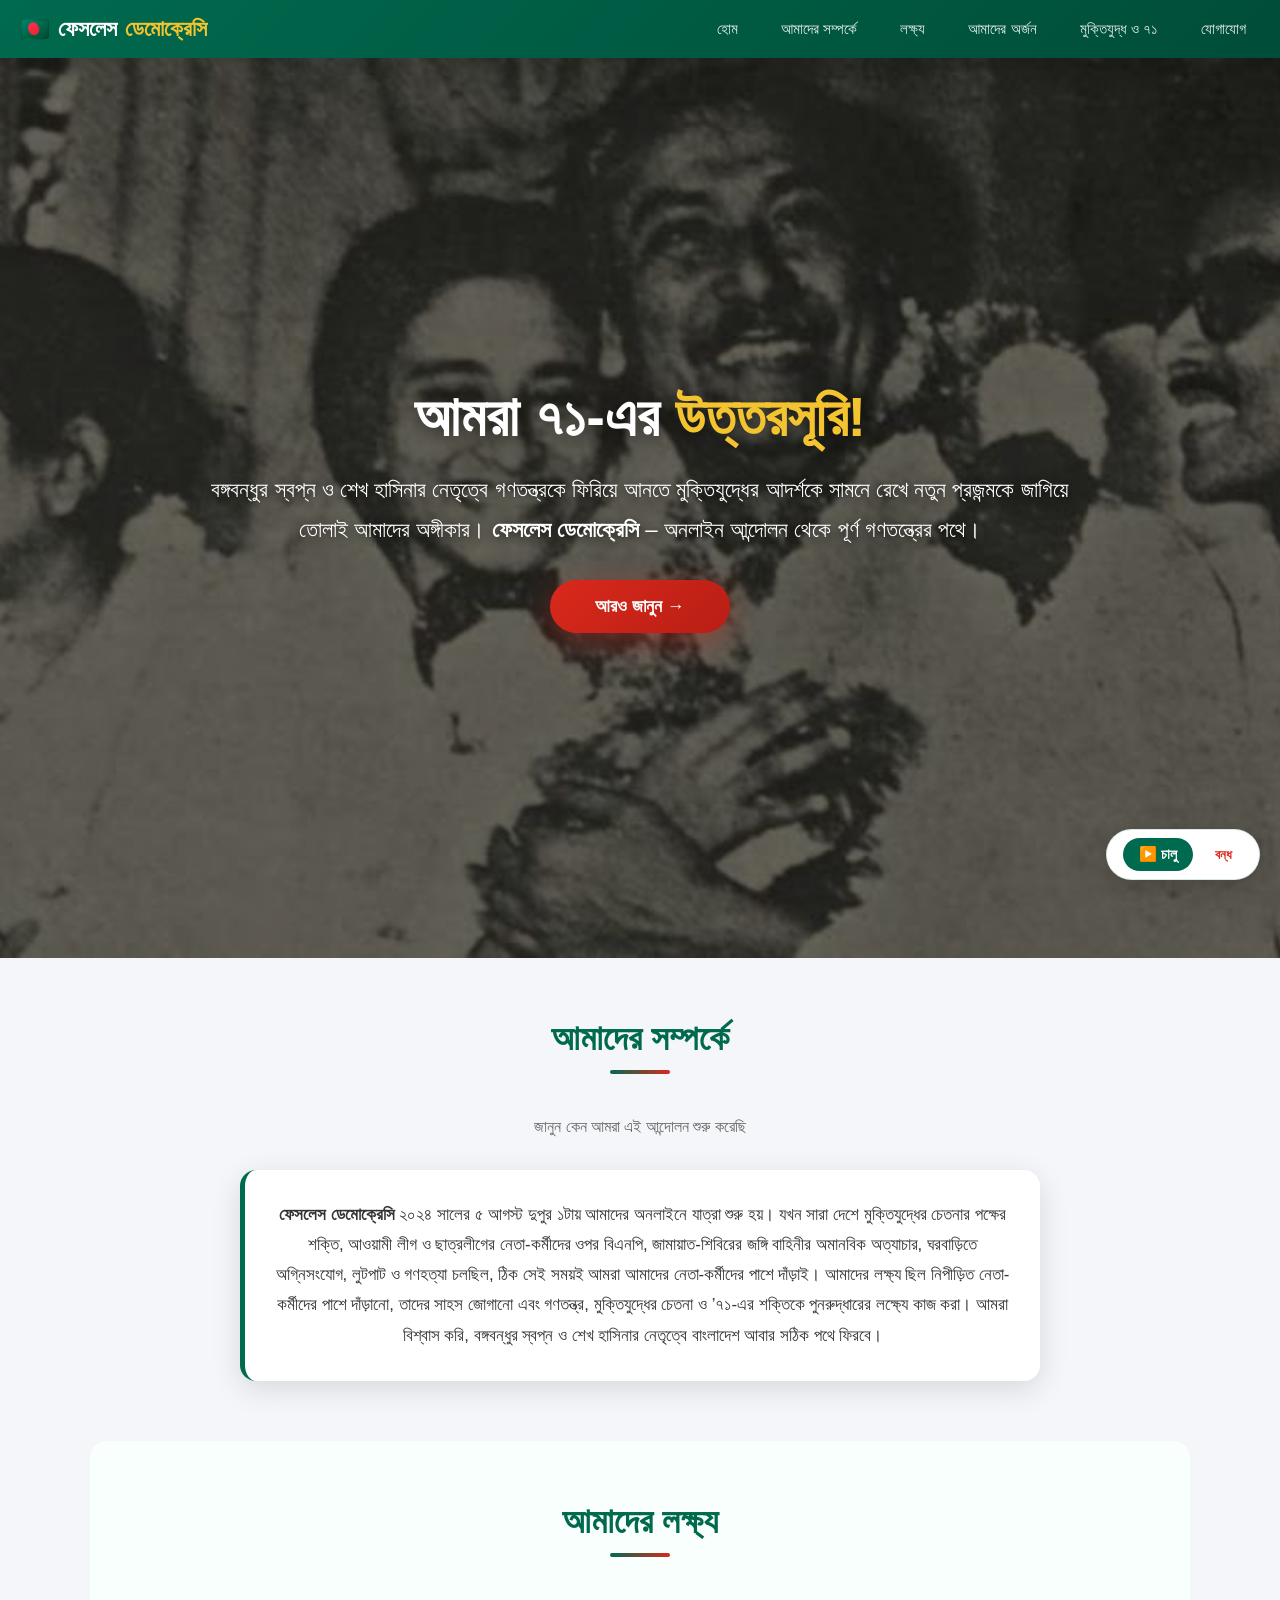
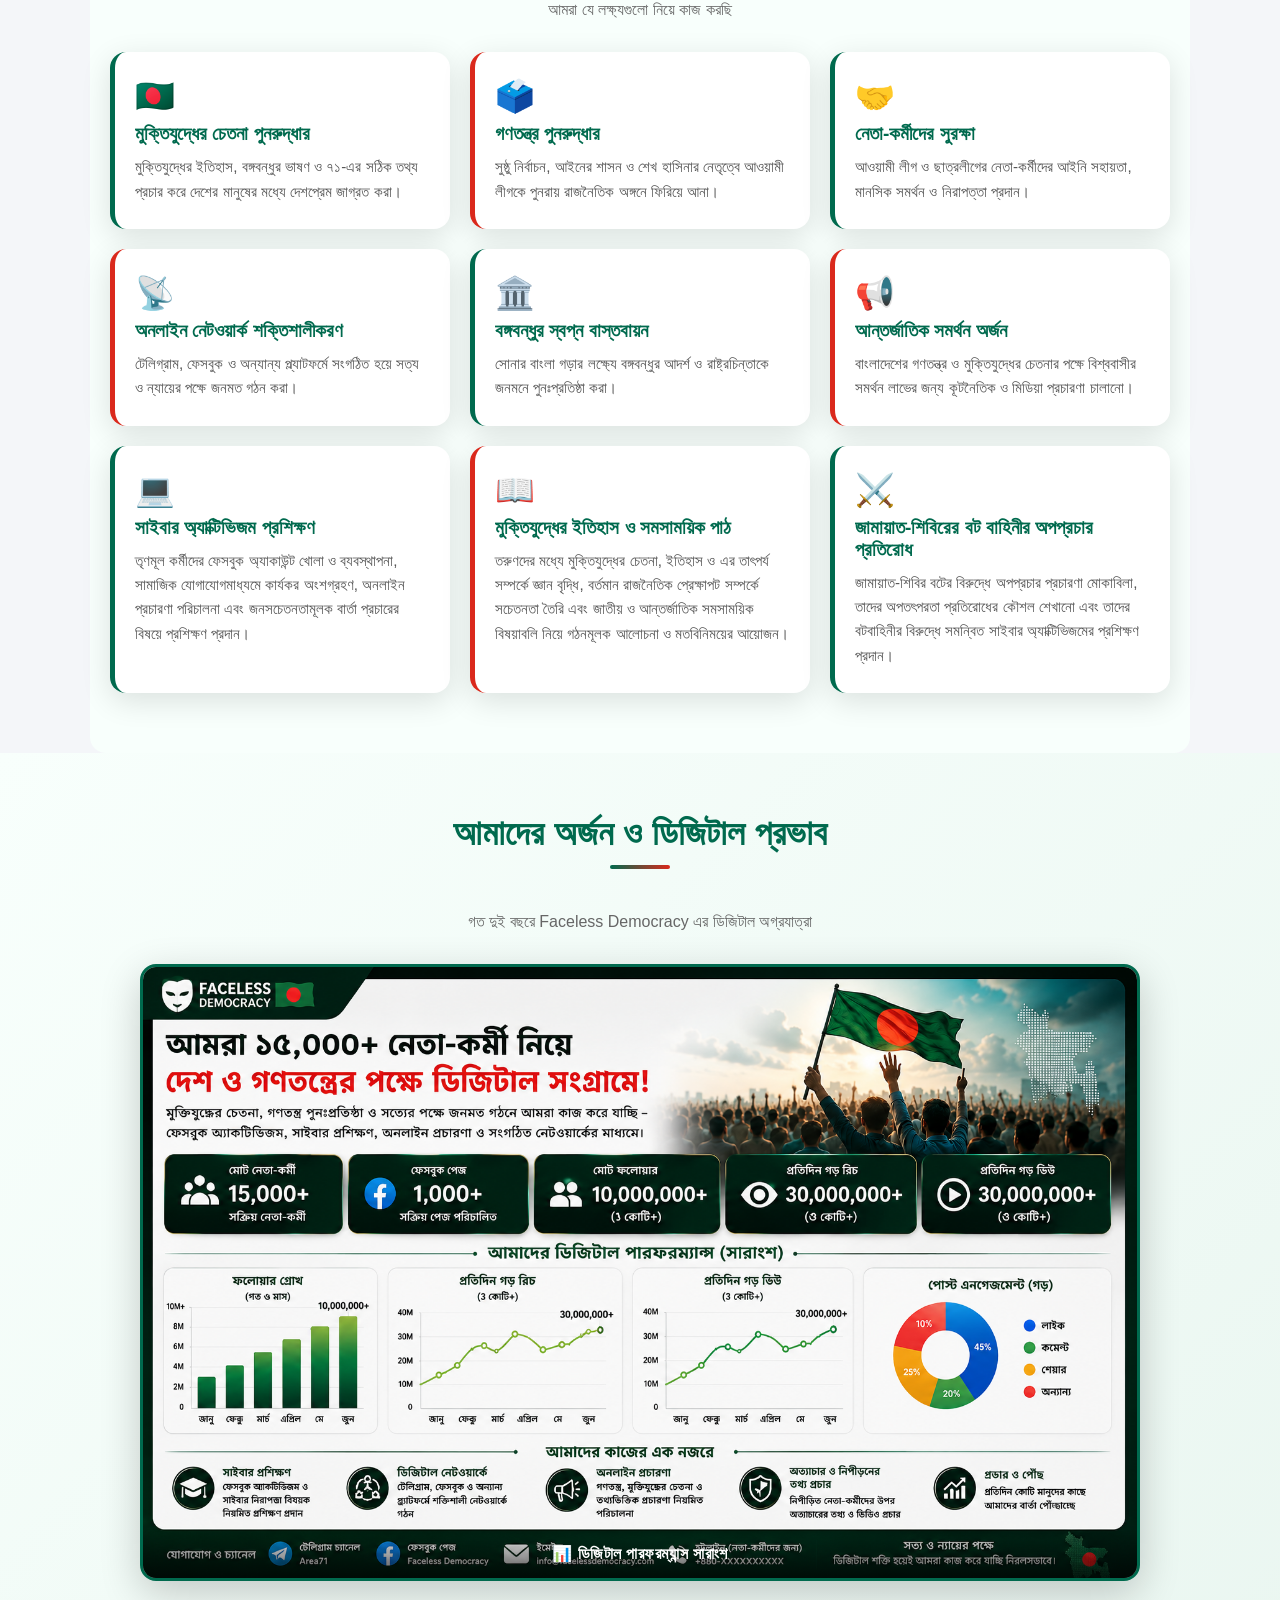
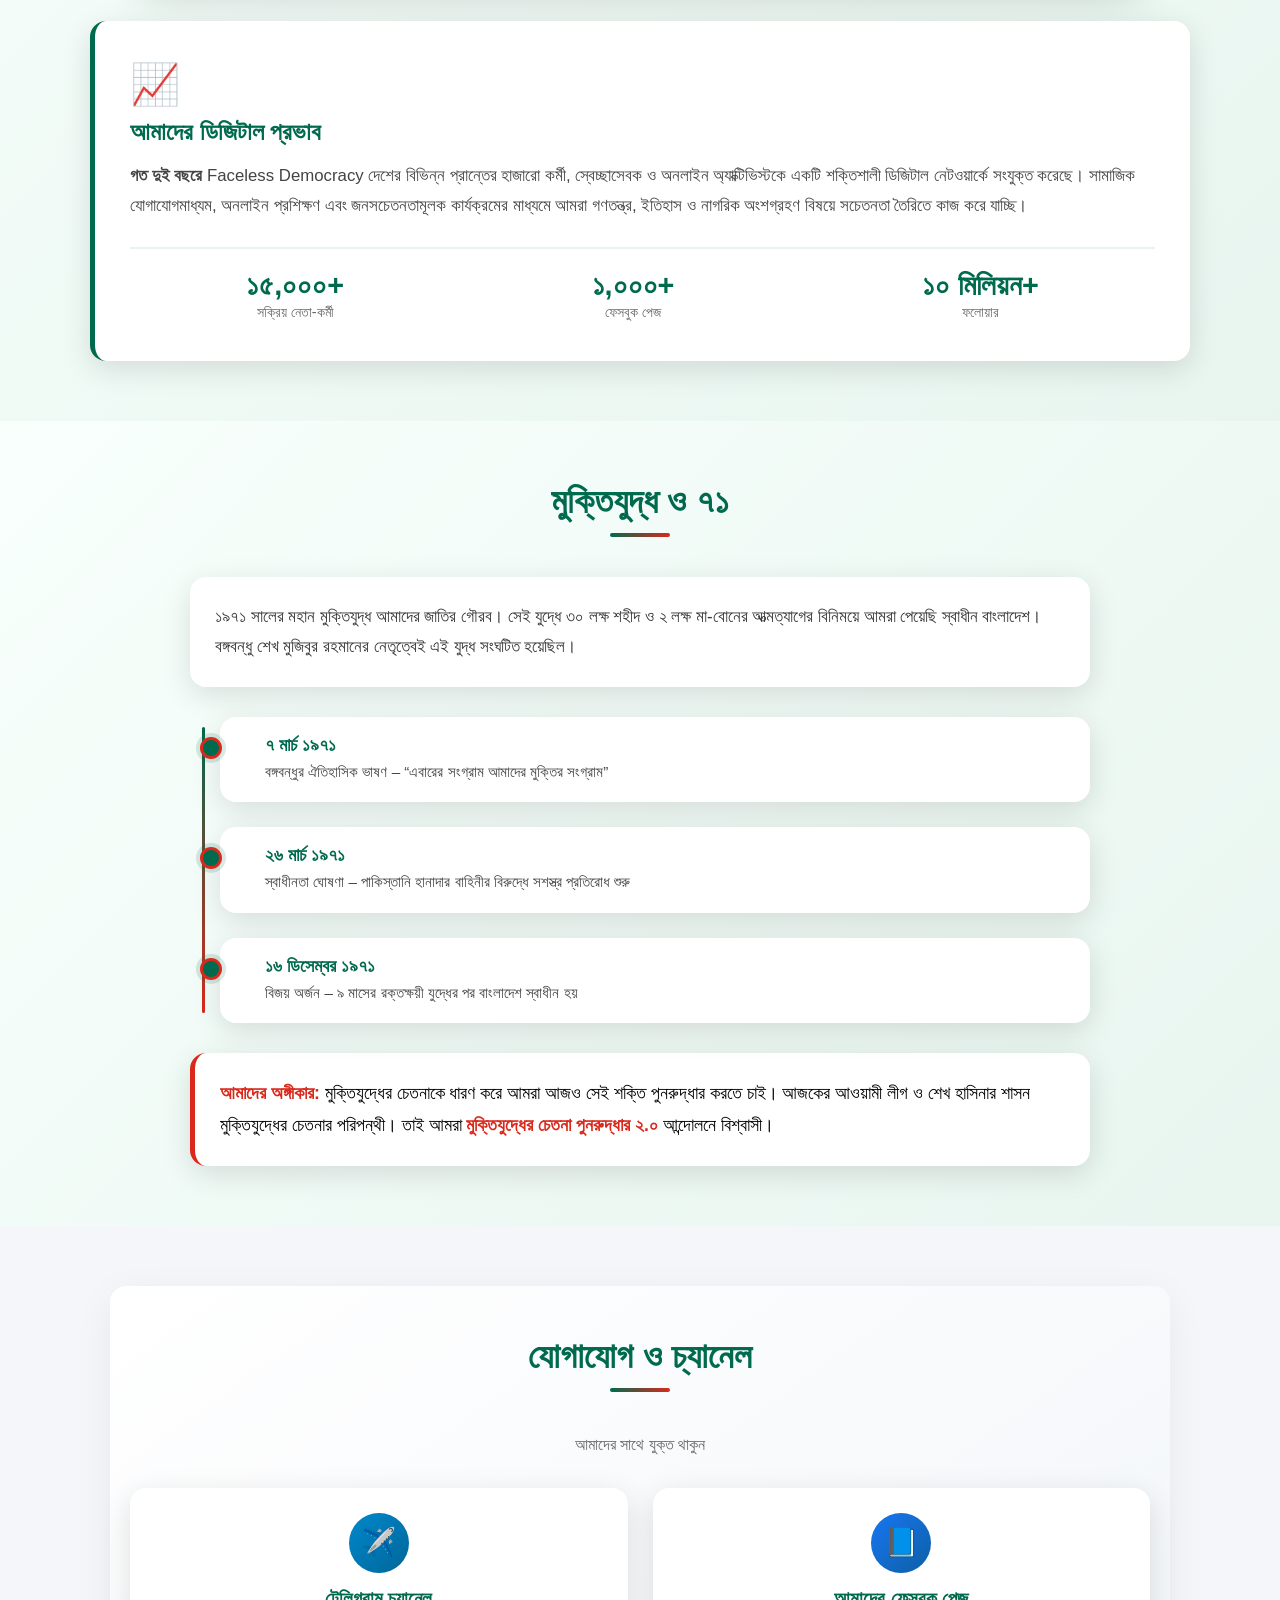
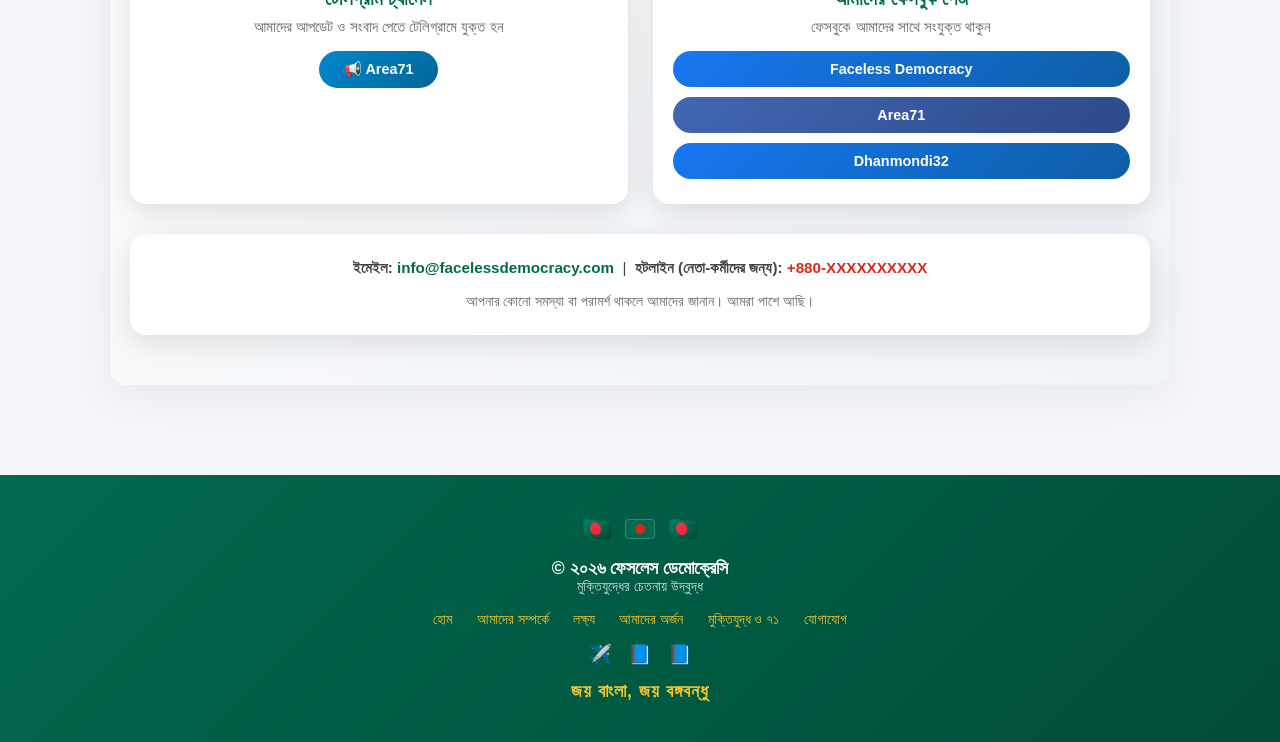
==== bd.html @ 95f53d48 "Update and rename bd to bd.html" ====
<!DOCTYPE html>
<html lang="bn">
<head>
    <meta charset="UTF-8">
    <meta name="viewport" content="width=device-width, initial-scale=1.0, maximum-scale=1.0">
    <title>ফেসলেস ডেমোক্রেসি | আমরা ৭১-এর উত্তরসূরি!</title>
    <!-- ফেভিকন (Favicon) - বাংলাদেশ পতাকার ইমোজি -->
    <link rel="icon" href="data:image/svg+xml,<svg xmlns='http://www.w3.org/2000/svg' viewBox='0 0 100 100'><text y='.9em' font-size='90'>🇧🇩</text></svg>">
    
    <style>
        * { margin:0; padding:0; box-sizing:border-box; }
        body {
            font-family: 'SolaimanLipi', 'Bangla', 'Arial', sans-serif;
            background-color: #f4f6f9;
            scroll-behavior: smooth;
        }
        :root {
            --flag-green: #006a4e;
            --flag-red: #da291c;
            --gold: #f4c430;
            --dark-green: #004d39;
            --light-green: #e8f5ef;
            --shadow: 0 8px 30px rgba(0,0,0,0.12);
            --shadow-hover: 0 12px 40px rgba(0,0,0,0.2);
            --radius: 16px;
        }

        /* Navbar */
        nav {
            background: linear-gradient(135deg, var(--flag-green), var(--dark-green));
            padding: 15px 20px;
            display: flex;
            justify-content: space-between;
            align-items: center;
            flex-wrap: wrap;
            position: sticky;
            top: 0;
            z-index: 1000;
            box-shadow: 0 4px 20px rgba(0,0,0,0.15);
        }
        nav .logo {
            color: white;
            font-size: 22px;
            font-weight: 800;
            text-decoration: none;
            display: flex;
            align-items: center;
            gap: 8px;
        }
        nav .logo span { color: var(--gold); }
        nav .logo .flag-icon { font-size: 24px; }
        nav ul {
            list-style: none;
            display: flex;
            gap: 15px;
            flex-wrap: wrap;
        }
        nav ul li a {
            color: rgba(255,255,255,0.9);
            text-decoration: none;
            font-size: 15px;
            padding: 6px 14px;
            border-radius: 30px;
            transition: all 0.3s ease;
            font-weight: 500;
        }
        nav ul li a:hover {
            background: rgba(255,255,255,0.15);
            color: white;
        }
        .menu-toggle {
            display: none;
            color: white;
            font-size: 28px;
            cursor: pointer;
        }
        @media (max-width: 700px) {
            .menu-toggle { display: block; }
            nav ul {
                display: none;
                flex-direction: column;
                width: 100%;
                background: var(--dark-green);
                padding: 15px 0;
                border-radius: 0 0 12px 12px;
            }
            nav ul.show { display: flex; }
            nav ul li { text-align: center; width: 100%; }
            nav ul li a { padding: 12px; display: block; }
        }

        /* Hero Section */
        .hero {
            position: relative;
            width: 100%;
            min-height: 100vh;
            height: auto;
            background-image: url('your-family-photo.jpg');
            background-size: cover;
            background-position: center center;
            background-repeat: no-repeat;
            display: flex;
            align-items: center;
            justify-content: center;
            text-align: center;
            padding: 30px 15px;
        }
        .hero::before {
            content: '';
            position: absolute;
            top: 0;
            left: 0;
            width: 100%;
            height: 100%;
            background: rgba(0, 0, 0, 0.55);
            z-index: 1;
        }
        .hero-content {
            position: relative;
            z-index: 2;
            color: white;
            max-width: 900px;
            padding: 0 10px;
        }
        .hero-content h1 {
            font-size: 3.5rem;
            margin-bottom: 20px;
            text-shadow: 0 4px 20px rgba(0,0,0,0.6);
            font-weight: 800;
            line-height: 1.2;
        }
        .hero-content h1 .highlight { color: var(--gold); }
        .hero-content p {
            font-size: 1.4rem;
            line-height: 1.8;
            text-shadow: 0 2px 10px rgba(0,0,0,0.6);
            margin-bottom: 30px;
            font-weight: 400;
        }
        .hero-content .btn-hero {
            background: linear-gradient(135deg, var(--flag-red), #b81e14);
            color: white;
            padding: 16px 45px;
            text-decoration: none;
            font-weight: 700;
            border-radius: 50px;
            font-size: 1.1rem;
            transition: all 0.3s ease;
            display: inline-block;
            box-shadow: 0 8px 30px rgba(218, 41, 28, 0.4);
        }
        .hero-content .btn-hero:hover {
            transform: translateY(-3px) scale(1.02);
            box-shadow: 0 12px 40px rgba(218, 41, 28, 0.5);
        }
        @media (max-width: 700px) {
            .hero { min-height: 100vh; height: 100%; padding: 40px 15px; }
            .hero-content h1 { font-size: 2.2rem; margin-bottom: 15px; }
            .hero-content p { font-size: 1rem; line-height: 1.6; margin-bottom: 20px; }
            .hero-content .btn-hero { padding: 12px 30px; font-size: 0.9rem; }
        }

        /* সেকশন সাধারণ */
        .container {
            max-width: 1100px;
            margin: 0 auto;
            padding: 60px 20px;
        }
        .section-title-wrapper {
            text-align: center;
            margin-bottom: 40px;
        }
        .section-title {
            font-size: 2.2rem;
            color: var(--flag-green);
            position: relative;
            display: inline-block;
            padding-bottom: 15px;
            font-weight: 700;
        }
        .section-title::after {
            content: '';
            display: block;
            width: 60px;
            height: 4px;
            background: linear-gradient(90deg, var(--flag-green), var(--flag-red));
            margin: 0 auto;
            position: absolute;
            bottom: 0;
            left: 50%;
            transform: translateX(-50%);
            border-radius: 2px;
        }
        .section-subtitle {
            text-align: center;
            font-size: 1rem;
            color: #666;
            max-width: 600px;
            margin: 0 auto 30px;
            line-height: 1.6;
        }

        /* About */
        .about-text {
            text-align: center;
            max-width: 800px;
            margin: 0 auto;
            font-size: 1.05rem;
            line-height: 1.8;
            color: #333;
            background: white;
            padding: 30px 25px;
            border-radius: var(--radius);
            box-shadow: var(--shadow);
            border-left: 5px solid var(--flag-green);
        }

        /* 🎯 আমাদের লক্ষ্য - ৯টি কার্ড */
        .grid-2 {
            display: grid;
            grid-template-columns: repeat(auto-fit, minmax(260px, 1fr));
            gap: 20px;
            margin-top: 10px;
        }
        .card {
            background: white;
            padding: 25px 20px;
            border-radius: var(--radius);
            box-shadow: var(--shadow);
            transition: all 0.3s ease;
            border-left: 5px solid var(--flag-green);
        }
        .card:hover {
            transform: translateY(-5px);
            box-shadow: var(--shadow-hover);
        }
        .card h3 {
            color: var(--flag-green);
            margin-bottom: 10px;
            font-size: 1.2rem;
            font-weight: 700;
        }
        .card p {
            color: #555;
            line-height: 1.6;
            font-size: 0.95rem;
        }
        .card.red-border { border-left-color: var(--flag-red); }
        .card .icon-big { font-size: 2rem; display: block; margin-bottom: 8px; }

        /* ✨ আমাদের অর্জন ও ডিজিটাল প্রভাব (হাই-কোয়ালিটি) */
        .achievement-section {
            background: linear-gradient(135deg, #f8fffc, #e8f5ef);
            padding: 60px 20px;
        }
        .achievement-content {
            max-width: 1100px;
            margin: 0 auto;
        }
        .achievement-image-wrapper {
            margin: 0 auto 40px;
            max-width: 1000px;
            position: relative;
        }
        .achievement-image {
            position: relative;
            border-radius: var(--radius);
            overflow: hidden;
            box-shadow: var(--shadow-hover);
            border: 3px solid var(--flag-green);
            transition: all 0.4s ease;
        }
        .achievement-image:hover {
            transform: scale(1.01);
            box-shadow: 0 20px 50px rgba(0,0,0,0.2);
            border-color: var(--flag-red);
        }
        .achievement-image img {
            width: 100%;
            height: auto;
            display: block;
            transition: all 0.4s ease;
        }
        .achievement-image:hover img {
            filter: brightness(1.02);
        }
        .achievement-image .image-overlay {
            position: absolute;
            bottom: 0;
            left: 0;
            width: 100%;
            padding: 15px;
            background: linear-gradient(transparent, rgba(0,0,0,0.7));
            color: white;
            text-align: center;
            font-size: 1rem;
            font-weight: 600;
            letter-spacing: 0.5px;
        }
        .achievement-text-card {
            background: white;
            padding: 40px 35px;
            border-radius: var(--radius);
            box-shadow: var(--shadow);
            border-left: 5px solid var(--flag-green);
            margin-top: 30px;
            transition: all 0.3s ease;
            position: relative;
        }
        .achievement-text-card:hover {
            transform: translateY(-3px);
            box-shadow: var(--shadow-hover);
        }
        .achievement-text-card .achievement-icon {
            font-size: 2.5rem;
            display: block;
            margin-bottom: 10px;
            color: var(--flag-green);
        }
        .achievement-text-card h3 {
            color: var(--flag-green);
            font-size: 1.5rem;
            margin-bottom: 15px;
        }
        .achievement-text-card p {
            font-size: 1.05rem;
            line-height: 1.8;
            color: #444;
            margin-bottom: 25px;
        }
        .stats-mini {
            display: flex;
            justify-content: space-around;
            flex-wrap: wrap;
            gap: 15px;
            padding-top: 20px;
            border-top: 2px solid var(--light-green);
        }
        .stats-mini .stat-item {
            text-align: center;
        }
        .stats-mini .stat-item .stat-number {
            display: block;
            font-size: 1.8rem;
            font-weight: 800;
            color: var(--flag-green);
        }
        .stats-mini .stat-item .stat-label {
            font-size: 0.9rem;
            color: #666;
        }
        @media (max-width: 700px) {
            .achievement-text-card {
                padding: 25px 20px;
            }
            .achievement-text-card h3 {
                font-size: 1.2rem;
            }
            .stats-mini {
                flex-direction: column;
                align-items: center;
                gap: 10px;
            }
            .stats-mini .stat-item .stat-number {
                font-size: 1.4rem;
            }
            .achievement-image .image-overlay {
                font-size: 0.8rem;
                padding: 10px;
            }
        }

        /* মুক্তিযুদ্ধ সেকশন */
        .muktijuddho-section {
            background: linear-gradient(135deg, #f8fffc, #e8f5ef);
            padding: 60px 20px;
        }
        .muktijuddho-content {
            max-width: 900px;
            margin: 0 auto;
        }
        .muktijuddho-content .intro-text {
            font-size: 1.05rem;
            line-height: 1.8;
            margin-bottom: 30px;
            color: #333;
            background: white;
            padding: 25px;
            border-radius: var(--radius);
            box-shadow: var(--shadow);
        }
        .timeline {
            position: relative;
            padding-left: 30px;
        }
        .timeline::before {
            content: '';
            position: absolute;
            left: 12px;
            top: 10px;
            bottom: 10px;
            width: 3px;
            background: linear-gradient(180deg, var(--flag-green), var(--flag-red));
            border-radius: 2px;
        }
        .timeline-item {
            position: relative;
            margin-bottom: 25px;
            padding-left: 25px;
            background: white;
            padding: 18px 20px 18px 45px;
            border-radius: var(--radius);
            box-shadow: var(--shadow);
        }
        .timeline-item::before {
            content: '';
            position: absolute;
            left: -20px;
            top: 20px;
            width: 16px;
            height: 16px;
            border-radius: 50%;
            background: var(--flag-green);
            border: 3px solid var(--flag-red);
            box-shadow: 0 0 0 4px rgba(0,106,78,0.15);
            z-index: 2;
        }
        .timeline-item .date {
            font-weight: 700;
            color: var(--flag-green);
            font-size: 1.1rem;
            display: block;
            margin-bottom: 4px;
        }
        .timeline-item .desc {
            font-size: 0.95rem;
            line-height: 1.6;
            color: #444;
        }
        .commitment-text {
            margin-top: 30px;
            font-size: 1.1rem;
            line-height: 1.8;
            font-weight: 500;
            background: white;
            padding: 25px;
            border-radius: var(--radius);
            box-shadow: var(--shadow);
            border-left: 5px solid var(--flag-red);
        }
        .commitment-text strong { color: var(--flag-red); }

        /* Contact */
        .contact-premium {
            background: linear-gradient(145deg, #ffffff, #f0f4f8);
            padding: 50px 20px;
            border-radius: var(--radius);
            max-width: 1100px;
            margin: 0 auto;
            box-shadow: 0 10px 40px rgba(0,0,0,0.06);
        }
        .contact-grid {
            display: grid;
            grid-template-columns: 1fr 1fr;
            gap: 25px;
            margin-top: 20px;
        }
        .contact-card {
            background: white;
            padding: 25px 20px;
            border-radius: var(--radius);
            box-shadow: var(--shadow);
            transition: all 0.3s ease;
            text-align: center;
        }
        .contact-card:hover { transform: translateY(-5px); box-shadow: var(--shadow-hover); }
        .contact-card .icon-circle {
            width: 60px;
            height: 60px;
            border-radius: 50%;
            display: flex;
            align-items: center;
            justify-content: center;
            margin: 0 auto 15px;
            font-size: 28px;
            color: white;
        }
        .contact-card .icon-circle.telegram { background: linear-gradient(135deg, #0088cc, #006699); }
        .contact-card .icon-circle.facebook { background: linear-gradient(135deg, #1877f2, #0d5fa5); }
        .contact-card h3 {
            color: var(--flag-green);
            font-size: 1.2rem;
            margin-bottom: 8px;
        }
        .contact-card p {
            color: #666;
            font-size: 0.95rem;
            margin-bottom: 15px;
        }
        .btn-contact {
            display: inline-block;
            padding: 10px 25px;
            border-radius: 50px;
            text-decoration: none;
            font-weight: 600;
            font-size: 0.9rem;
            transition: all 0.3s ease;
            color: white;
        }
        .btn-contact.telegram-btn { background: linear-gradient(135deg, #0088cc, #006699); }
        .btn-contact.telegram-btn:hover { transform: scale(1.05); box-shadow: 0 6px 25px rgba(0,136,204,0.4); }
        .btn-contact.fb-btn { background: linear-gradient(135deg, #1877f2, #0d5fa5); }
        .btn-contact.fb-btn:hover { transform: scale(1.05); box-shadow: 0 6px 25px rgba(24,119,242,0.4); }
        .btn-contact.fb-btn-alt { background: linear-gradient(135deg, #4267b2, #2d4a8a); }
        .btn-contact.fb-btn-alt:hover { transform: scale(1.05); box-shadow: 0 6px 25px rgba(66,103,178,0.4); }

        .facebook-group { display: flex; flex-direction: column; gap: 10px; margin-top: 5px; }
        .facebook-group .btn-contact { width: 100%; }

        .contact-extra {
            margin-top: 30px;
            text-align: center;
            padding: 20px;
            background: white;
            border-radius: var(--radius);
            box-shadow: var(--shadow);
        }
        .contact-extra p { font-size: 0.95rem; line-height: 1.8; color: #444; }
        .contact-extra a { color: var(--flag-green); text-decoration: none; font-weight: 600; }
        .contact-extra a:hover { color: var(--flag-red); }
        .contact-extra .highlight { color: var(--flag-red); font-weight: 600; }

        @media (max-width: 768px) {
            .contact-grid { grid-template-columns: 1fr; gap: 20px; }
            .contact-card { padding: 20px 15px; }
            .facebook-group .btn-contact { width: 100%; }
        }

        /* Footer */
        footer {
            background: linear-gradient(135deg, var(--flag-green), var(--dark-green));
            color: white;
            padding: 40px 20px;
            text-align: center;
            margin-top: 30px;
        }
        footer a { color: var(--gold); text-decoration: none; font-weight: 500; }
        footer a:hover { color: #fff; }
        .footer-flag {
            display: inline-block;
            width: 30px;
            height: 20px;
            background: var(--flag-green);
            border-radius: 4px;
            position: relative;
            margin: 0 5px;
            vertical-align: middle;
            border: 1px solid rgba(255,255,255,0.2);
        }
        .footer-flag::after {
            content: '';
            display: block;
            width: 10px;
            height: 10px;
            background: var(--flag-red);
            border-radius: 50%;
            position: absolute;
            top: 50%;
            left: 50%;
            transform: translate(-50%, -50%);
        }
        .footer-links { margin: 15px 0; }
        .footer-links a { margin: 0 10px; font-size: 0.85rem; }
        .footer-social { margin-top: 10px; }
        .footer-social a { margin: 0 6px; font-size: 1.2rem; }

        /* Audio Control */
        .audio-control {
            position: fixed;
            bottom: 20px;
            right: 20px;
            z-index: 9999;
            display: flex;
            align-items: center;
            gap: 10px;
            background: white;
            padding: 8px 16px;
            border-radius: 50px;
            box-shadow: 0 8px 30px rgba(0,0,0,0.2);
            border: 1px solid rgba(0,106,78,0.15);
        }
        .audio-control button {
            background: var(--flag-green);
            color: white;
            border: none;
            padding: 8px 16px;
            border-radius: 50px;
            font-size: 0.9rem;
            font-weight: 700;
            cursor: pointer;
            font-family: 'SolaimanLipi', 'Bangla', sans-serif;
        }
        .audio-control button:hover { background: var(--flag-red); }
        .audio-control .status {
            font-size: 0.8rem;
            font-weight: 600;
            color: #333;
            min-width: 40px;
            text-align: center;
        }
        .audio-control .status.playing { color: var(--flag-green); }
        .audio-control .status.stopped { color: var(--flag-red); }
        @media (max-width: 600px) {
            .audio-control { bottom: 15px; right: 15px; padding: 6px 12px; gap: 6px; }
            .audio-control button { padding: 6px 12px; font-size: 0.8rem; }
            .audio-control .status { font-size: 0.7rem; min-width: 35px; }
        }
    </style>
</head>
<body>

    <!-- 🎵 অডিও এলিমেন্ট -->
    <audio id="bgAudio" src="your-song.mp3" loop preload="auto"></audio>

    <nav>
        <a href="#" class="logo">
            <span class="flag-icon">🇧🇩</span>
            ফেসলেস <span>ডেমোক্রেসি</span>
        </a>
        <div class="menu-toggle" id="menuToggle">☰</div>
        <ul id="navMenu">
            <li><a href="#home">হোম</a></li>
            <li><a href="#about">আমাদের সম্পর্কে</a></li>
            <li><a href="#mission">লক্ষ্য</a></li>
            <li><a href="#achievement">আমাদের অর্জন</a></li>
            <li><a href="#muktijuddho">মুক্তিযুদ্ধ ও ৭১</a></li>
            <li><a href="#contact">যোগাযোগ</a></li>
        </ul>
    </nav>

    <!-- Hero Section -->
    <section class="hero" id="home">
        <div class="hero-content">
            <h1>আমরা ৭১-এর <span class="highlight">উত্তরসূরি!</span></h1>
            <p>
                বঙ্গবন্ধুর স্বপ্ন ও শেখ হাসিনার নেতৃত্বে গণতন্ত্রকে ফিরিয়ে আনতে মুক্তিযুদ্ধের আদর্শকে সামনে রেখে নতুন প্রজন্মকে জাগিয়ে তোলাই আমাদের অঙ্গীকার। <strong>ফেসলেস ডেমোক্রেসি</strong> – অনলাইন আন্দোলন থেকে পূর্ণ গণতন্ত্রের পথে।
            </p>
            <a href="#mission" class="btn-hero">আরও জানুন →</a>
        </div>
    </section>

    <!-- About Section -->
    <section id="about" class="container">
        <div class="section-title-wrapper">
            <h2 class="section-title">আমাদের সম্পর্কে</h2>
        </div>
        <div class="section-subtitle">জানুন কেন আমরা এই আন্দোলন শুরু করেছি</div>
        <div class="about-text">
            <p><strong>ফেসলেস ডেমোক্রেসি</strong> ২০২৪ সালের ৫ আগস্ট দুপুর ১টায় আমাদের অনলাইনে যাত্রা শুরু হয়। যখন সারা দেশে মুক্তিযুদ্ধের চেতনার পক্ষের শক্তি, আওয়ামী লীগ ও ছাত্রলীগের নেতা-কর্মীদের ওপর বিএনপি, জামায়াত-শিবিরের জঙ্গি বাহিনীর অমানবিক অত্যাচার, ঘরবাড়িতে অগ্নিসংযোগ, লুটপাট ও গণহত্যা চলছিল, ঠিক সেই সময়ই আমরা আমাদের নেতা-কর্মীদের পাশে দাঁড়াই। আমাদের লক্ষ্য ছিল নিপীড়িত নেতা-কর্মীদের পাশে দাঁড়ানো, তাদের সাহস জোগানো এবং গণতন্ত্র, মুক্তিযুদ্ধের চেতনা ও ’৭১-এর শক্তিকে পুনরুদ্ধারের লক্ষ্যে কাজ করা। আমরা বিশ্বাস করি, বঙ্গবন্ধুর স্বপ্ন ও শেখ হাসিনার নেতৃত্বে বাংলাদেশ আবার সঠিক পথে ফিরবে।</p>
        </div>
    </section>

    <!-- 🎯 আমাদের লক্ষ্য (৯টি কার্ড) -->
    <section id="mission" class="container" style="background:#f8fffc; border-radius: var(--radius);">
        <div class="section-title-wrapper">
            <h2 class="section-title">আমাদের লক্ষ্য</h2>
        </div>
        <div class="section-subtitle">আমরা যে লক্ষ্যগুলো নিয়ে কাজ করছি</div>
        <div class="grid-2">
            <div class="card">
                <span class="icon-big">🇧🇩</span>
                <h3>মুক্তিযুদ্ধের চেতনা পুনরুদ্ধার</h3>
                <p>মুক্তিযুদ্ধের ইতিহাস, বঙ্গবন্ধুর ভাষণ ও ৭১-এর সঠিক তথ্য প্রচার করে দেশের মানুষের মধ্যে দেশপ্রেম জাগ্রত করা।</p>
            </div>
            <div class="card red-border">
                <span class="icon-big">🗳️</span>
                <h3>গণতন্ত্র পুনরুদ্ধার</h3>
                <p>সুষ্ঠু নির্বাচন, আইনের শাসন ও শেখ হাসিনার নেতৃত্বে আওয়ামী লীগকে পুনরায় রাজনৈতিক অঙ্গনে ফিরিয়ে আনা।</p>
            </div>
            <div class="card">
                <span class="icon-big">🤝</span>
                <h3>নেতা-কর্মীদের সুরক্ষা</h3>
                <p>আওয়ামী লীগ ও ছাত্রলীগের নেতা-কর্মীদের আইনি সহায়তা, মানসিক সমর্থন ও নিরাপত্তা প্রদান।</p>
            </div>
            <div class="card red-border">
                <span class="icon-big">📡</span>
                <h3>অনলাইন নেটওয়ার্ক শক্তিশালীকরণ</h3>
                <p>টেলিগ্রাম, ফেসবুক ও অন্যান্য প্ল্যাটফর্মে সংগঠিত হয়ে সত্য ও ন্যায়ের পক্ষে জনমত গঠন করা।</p>
            </div>
            <div class="card">
                <span class="icon-big">🏛️</span>
                <h3>বঙ্গবন্ধুর স্বপ্ন বাস্তবায়ন</h3>
                <p>সোনার বাংলা গড়ার লক্ষ্যে বঙ্গবন্ধুর আদর্শ ও রাষ্ট্রচিন্তাকে জনমনে পুনঃপ্রতিষ্ঠা করা।</p>
            </div>
            <div class="card red-border">
                <span class="icon-big">📢</span>
                <h3>আন্তর্জাতিক সমর্থন অর্জন</h3>
                <p>বাংলাদেশের গণতন্ত্র ও মুক্তিযুদ্ধের চেতনার পক্ষে বিশ্ববাসীর সমর্থন লাভের জন্য কূটনৈতিক ও মিডিয়া প্রচারণা চালানো।</p>
            </div>
            <!-- ✅ ৩টি নতুন লক্ষ্য -->
            <div class="card">
                <span class="icon-big">💻</span>
                <h3>সাইবার অ্যাক্টিভিজম প্রশিক্ষণ</h3>
                <p>তৃণমূল কর্মীদের ফেসবুক অ্যাকাউন্ট খোলা ও ব্যবস্থাপনা, সামাজিক যোগাযোগমাধ্যমে কার্যকর অংশগ্রহণ, অনলাইন প্রচারণা পরিচালনা এবং জনসচেতনতামূলক বার্তা প্রচারের বিষয়ে প্রশিক্ষণ প্রদান।</p>
            </div>
            <div class="card red-border">
                <span class="icon-big">📖</span>
                <h3>মুক্তিযুদ্ধের ইতিহাস ও সমসাময়িক পাঠ</h3>
                <p>তরুণদের মধ্যে মুক্তিযুদ্ধের চেতনা, ইতিহাস ও এর তাৎপর্য সম্পর্কে জ্ঞান বৃদ্ধি, বর্তমান রাজনৈতিক প্রেক্ষাপট সম্পর্কে সচেতনতা তৈরি এবং জাতীয় ও আন্তর্জাতিক সমসাময়িক বিষয়াবলি নিয়ে গঠনমূলক আলোচনা ও মতবিনিময়ের আয়োজন।</p>
            </div>
            <div class="card">
                <span class="icon-big">⚔️</span>
                <h3>জামায়াত-শিবিরের বট বাহিনীর অপপ্রচার প্রতিরোধ </h3>
                <p>জামায়াত-শিবির বটের বিরুদ্ধে অপপ্রচার প্রচারণা মোকাবিলা, তাদের অপতৎপরতা প্রতিরোধের কৌশল শেখানো এবং তাদের বটবাহিনীর বিরুদ্ধে সমন্বিত সাইবার অ্যাক্টিভিজমের প্রশিক্ষণ প্রদান।</p>
            </div>
        </div>
    </section>

    <!-- ✨ আমাদের অর্জন ও ডিজিটাল প্রভাব (হাই-কোয়ালিটি) -->
    <section id="achievement" class="achievement-section">
        <div class="achievement-content">
            <div class="section-title-wrapper">
                <h2 class="section-title">আমাদের অর্জন ও ডিজিটাল প্রভাব</h2>
            </div>
            <div class="section-subtitle">গত দুই বছরে Faceless Democracy এর ডিজিটাল অগ্রযাত্রা</div>

            <!-- ড্যাশবোর্ড ছবি - প্রফেশনাল ফ্রেম -->
            <div class="achievement-image-wrapper">
                <div class="achievement-image">
                    <img src="your-achievement-image.png" alt="Faceless Democracy ডিজিটাল পারফরম্যান্স ড্যাশবোর্ড">
                    <div class="image-overlay">
                        <span>📊 ডিজিটাল পারফরম্যান্স সারাংশ</span>
                    </div>
                </div>
            </div>

            <!-- টেক্সট - প্রফেশনাল কার্ড -->
            <div class="achievement-text-card">
                <div class="achievement-icon">📈</div>
                <h3>আমাদের ডিজিটাল প্রভাব</h3>
                <p>
                    <strong>গত দুই বছরে</strong> Faceless Democracy দেশের বিভিন্ন প্রান্তের হাজারো কর্মী, স্বেচ্ছাসেবক ও অনলাইন অ্যাক্টিভিস্টকে একটি শক্তিশালী ডিজিটাল নেটওয়ার্কে সংযুক্ত করেছে। সামাজিক যোগাযোগমাধ্যম, অনলাইন প্রশিক্ষণ এবং জনসচেতনতামূলক কার্যক্রমের মাধ্যমে আমরা গণতন্ত্র, ইতিহাস ও নাগরিক অংশগ্রহণ বিষয়ে সচেতনতা তৈরিতে কাজ করে যাচ্ছি।
                </p>
                <div class="stats-mini">
                    <div class="stat-item">
                        <span class="stat-number">১৫,০০০+</span>
                        <span class="stat-label">সক্রিয় নেতা-কর্মী</span>
                    </div>
                    <div class="stat-item">
                        <span class="stat-number">১,০০০+</span>
                        <span class="stat-label">ফেসবুক পেজ</span>
                    </div>
                    <div class="stat-item">
                        <span class="stat-number">১০ মিলিয়ন+</span>
                        <span class="stat-label">ফলোয়ার</span>
                    </div>
                </div>
            </div>
        </div>
    </section>

    <!-- মুক্তিযুদ্ধ ও ৭১ সেকশন -->
    <section id="muktijuddho" class="muktijuddho-section">
        <div class="muktijuddho-content">
            <div class="section-title-wrapper">
                <h2 class="section-title">মুক্তিযুদ্ধ ও ৭১</h2>
            </div>
            <p class="intro-text">
                ১৯৭১ সালের মহান মুক্তিযুদ্ধ আমাদের জাতির গৌরব। সেই যুদ্ধে ৩০ লক্ষ শহীদ ও ২ লক্ষ মা-বোনের আত্মত্যাগের বিনিময়ে আমরা পেয়েছি স্বাধীন বাংলাদেশ। বঙ্গবন্ধু শেখ মুজিবুর রহমানের নেতৃত্বেই এই যুদ্ধ সংঘটিত হয়েছিল।
            </p>
            
            <div class="timeline">
                <div class="timeline-item">
                    <span class="date">৭ মার্চ ১৯৭১</span>
                    <span class="desc">বঙ্গবন্ধুর ঐতিহাসিক ভাষণ – “এবারের সংগ্রাম আমাদের মুক্তির সংগ্রাম”</span>
                </div>
                <div class="timeline-item">
                    <span class="date">২৬ মার্চ ১৯৭১</span>
                    <span class="desc">স্বাধীনতা ঘোষণা – পাকিস্তানি হানাদার বাহিনীর বিরুদ্ধে সশস্ত্র প্রতিরোধ শুরু</span>
                </div>
                <div class="timeline-item">
                    <span class="date">১৬ ডিসেম্বর ১৯৭১</span>
                    <span class="desc">বিজয় অর্জন – ৯ মাসের রক্তক্ষয়ী যুদ্ধের পর বাংলাদেশ স্বাধীন হয়</span>
                </div>
            </div>

            <div class="commitment-text">
                <strong>আমাদের অঙ্গীকার:</strong> মুক্তিযুদ্ধের চেতনাকে ধারণ করে আমরা আজও সেই শক্তি পুনরুদ্ধার করতে চাই। আজকের আওয়ামী লীগ ও শেখ হাসিনার শাসন মুক্তিযুদ্ধের চেতনার পরিপন্থী। তাই আমরা <strong>মুক্তিযুদ্ধের চেতনা পুনরুদ্ধার ২.০</strong> আন্দোলনে বিশ্বাসী।
            </div>
        </div>
    </section>

    <!-- যোগাযোগ সেকশন -->
    <section id="contact" class="container">
        <div class="contact-premium">
            <div class="section-title-wrapper">
                <h2 class="section-title">যোগাযোগ ও চ্যানেল</h2>
            </div>
            <div class="section-subtitle">আমাদের সাথে যুক্ত থাকুন</div>

            <div class="contact-grid">
                <div class="contact-card">
                    <div class="icon-circle telegram">✈️</div>
                    <h3>টেলিগ্রাম চ্যানেল</h3>
                    <p>আমাদের আপডেট ও সংবাদ পেতে টেলিগ্রামে যুক্ত হন</p>
                    <a href="https://t.me/areaseventy1" target="_blank" class="btn-contact telegram-btn">📢 Area71</a>
                </div>

                <div class="contact-card">
                    <div class="icon-circle facebook">📘</div>
                    <h3>আমাদের ফেসবুক পেজ</h3>
                    <p>ফেসবুকে আমাদের সাথে সংযুক্ত থাকুন</p>
                    <div class="facebook-group">
                        <a href="https://web.facebook.com/faceless.democracy/" target="_blank" class="btn-contact fb-btn">Faceless Democracy</a>
                        <a href="https://web.facebook.com/areaseventy1" target="_blank" class="btn-contact fb-btn-alt">Area71</a>
                        <a href="https://web.facebook.com/dhanmondithirtytwo" target="_blank" class="btn-contact fb-btn">Dhanmondi32</a>
                    </div>
                </div>
            </div>

            <div class="contact-extra">
                <p>
                    <strong>ইমেইল:</strong> <a href="mailto:info@facelessdemocracy.com">info@facelessdemocracy.com</a> &nbsp;|&nbsp;
                    <strong>হটলাইন (নেতা-কর্মীদের জন্য):</strong> <span class="highlight">+880-XXXXXXXXXX</span>
                </p>
                <p style="margin-top: 8px; font-size: 0.9rem; color: #666;">
                    আপনার কোনো সমস্যা বা পরামর্শ থাকলে আমাদের জানান। আমরা পাশে আছি।
                </p>
            </div>
        </div>
    </section>

    <!-- Footer -->
    <footer>
        <div style="display:flex; align-items:center; justify-content:center; gap:8px; flex-wrap:wrap; margin-bottom:15px;">
            <span style="font-size: 1.5rem;">🇧🇩</span>
            <span class="footer-flag"></span>
            <span style="font-size: 1.5rem;">🇧🇩</span>
        </div>
        <p style="font-size: 1.1rem; font-weight: 600;">&copy; ২০২৬ ফেসলেস ডেমোক্রেসি</p>
        <p style="font-size: 0.85rem; opacity: 0.8; margin-bottom: 5px;">মুক্তিযুদ্ধের চেতনায় উদ্বুদ্ধ</p>
        <div class="footer-links">
            <a href="#home">হোম</a>
            <a href="#about">আমাদের সম্পর্কে</a>
            <a href="#mission">লক্ষ্য</a>
            <a href="#achievement">আমাদের অর্জন</a>
            <a href="#muktijuddho">মুক্তিযুদ্ধ ও ৭১</a>
            <a href="#contact">যোগাযোগ</a>
        </div>
        <div class="footer-social">
            <a href="https://t.me/area71" target="_blank">✈️</a>
            <a href="#" target="_blank">📘</a>
            <a href="#" target="_blank">📘</a>
        </div>
        <p style="margin-top:15px; font-size:1.1rem; color:var(--gold); font-weight:800; letter-spacing: 1px;">
            জয় বাংলা, জয় বঙ্গবন্ধু
        </p>
    </footer>

    <!-- 🎵 অডিও কন্ট্রোল বাটন -->
    <div class="audio-control" id="audioControl">
        <button id="audioToggleBtn">▶️ চালু</button>
        <span class="status stopped" id="audioStatus">বন্ধ</span>
    </div>

    <script>
        // মেনু টগল
        const toggleBtn = document.getElementById('menuToggle');
        const navMenu = document.getElementById('navMenu');
        toggleBtn.addEventListener('click', function() {
            navMenu.classList.toggle('show');
        });
        const menuLinks = navMenu.querySelectorAll('a');
        menuLinks.forEach(link => {
            link.addEventListener('click', function() {
                if (window.innerWidth <= 700) {
                    navMenu.classList.remove('show');
                }
            });
        });

        // 🎵 অডিও কন্ট্রোল
        const audio = document.getElementById('bgAudio');
        const toggleBtnAudio = document.getElementById('audioToggleBtn');
        const audioStatus = document.getElementById('audioStatus');

        // প্রাথমিক অবস্থা: বন্ধ
        audio.pause();
        audioStatus.textContent = 'বন্ধ';
        audioStatus.className = 'status stopped';
        toggleBtnAudio.textContent = '▶️ চালু';

        let audioStarted = false;

        function startAudio() {
            if (!audioStarted) {
                audio.play().then(() => {
                    audioStarted = true;
                    toggleBtnAudio.textContent = '⏸️ বন্ধ';
                    audioStatus.textContent = 'চালু';
                    audioStatus.className = 'status playing';
                    document.removeEventListener('click', startAudio);
                }).catch((error) => {
                    console.log('অডিও স্টার্ট করতে সমস্যা:', error);
                });
            }
        }

        document.addEventListener('click', startAudio);

        toggleBtnAudio.addEventListener('click', function(e) {
            e.stopPropagation();
            if (audio.paused) {
                audio.play().then(() => {
                    toggleBtnAudio.textContent = '⏸️ বন্ধ';
                    audioStatus.textContent = 'চালু';
                    audioStatus.className = 'status playing';
                    audioStarted = true;
                }).catch((error) => {
                    console.log('প্লে করতে সমস্যা:', error);
                });
            } else {
                audio.pause();
                toggleBtnAudio.textContent = '▶️ চালু';
                audioStatus.textContent = 'বন্ধ';
                audioStatus.className = 'status stopped';
            }
        });

        audio.addEventListener('error', function() {
            console.log('অডিও ফাইল পাওয়া যায়নি। সঠিক পাথ দিন।');
        });
    </script>

</body>
</html>
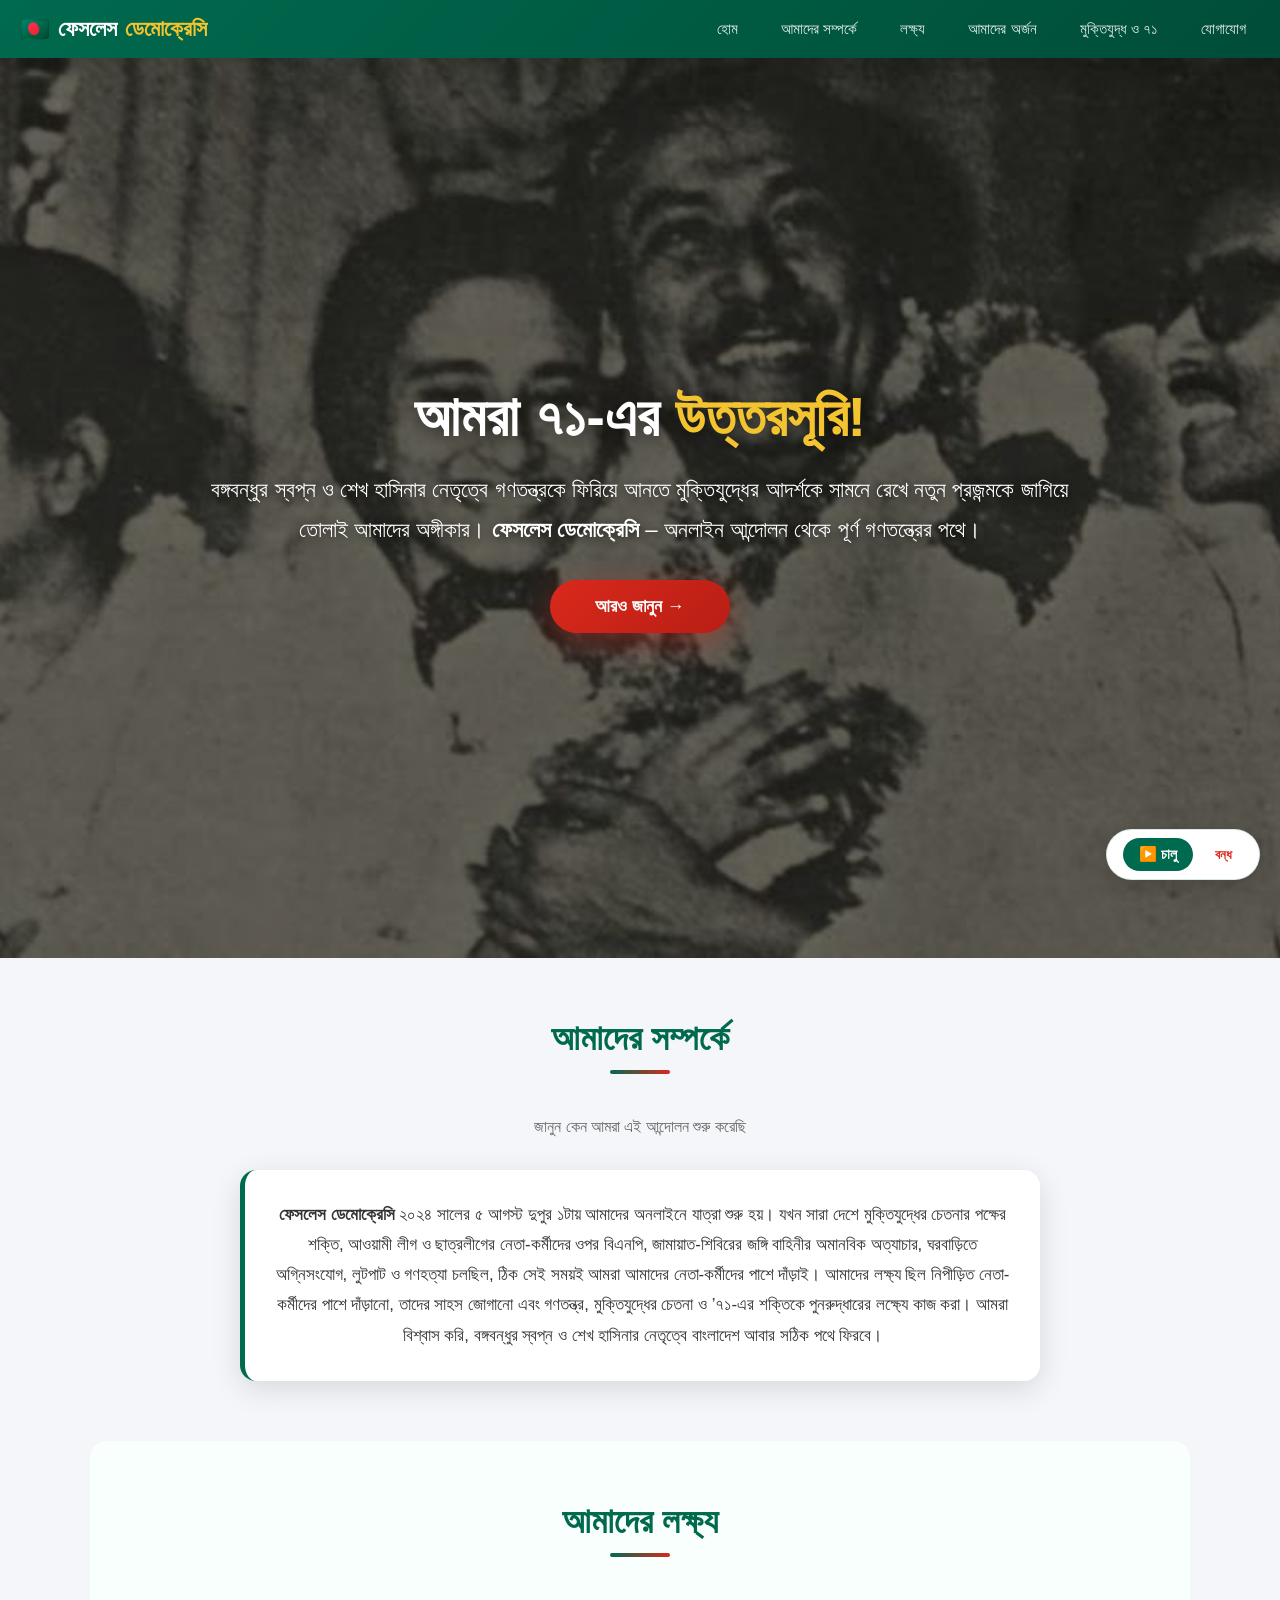
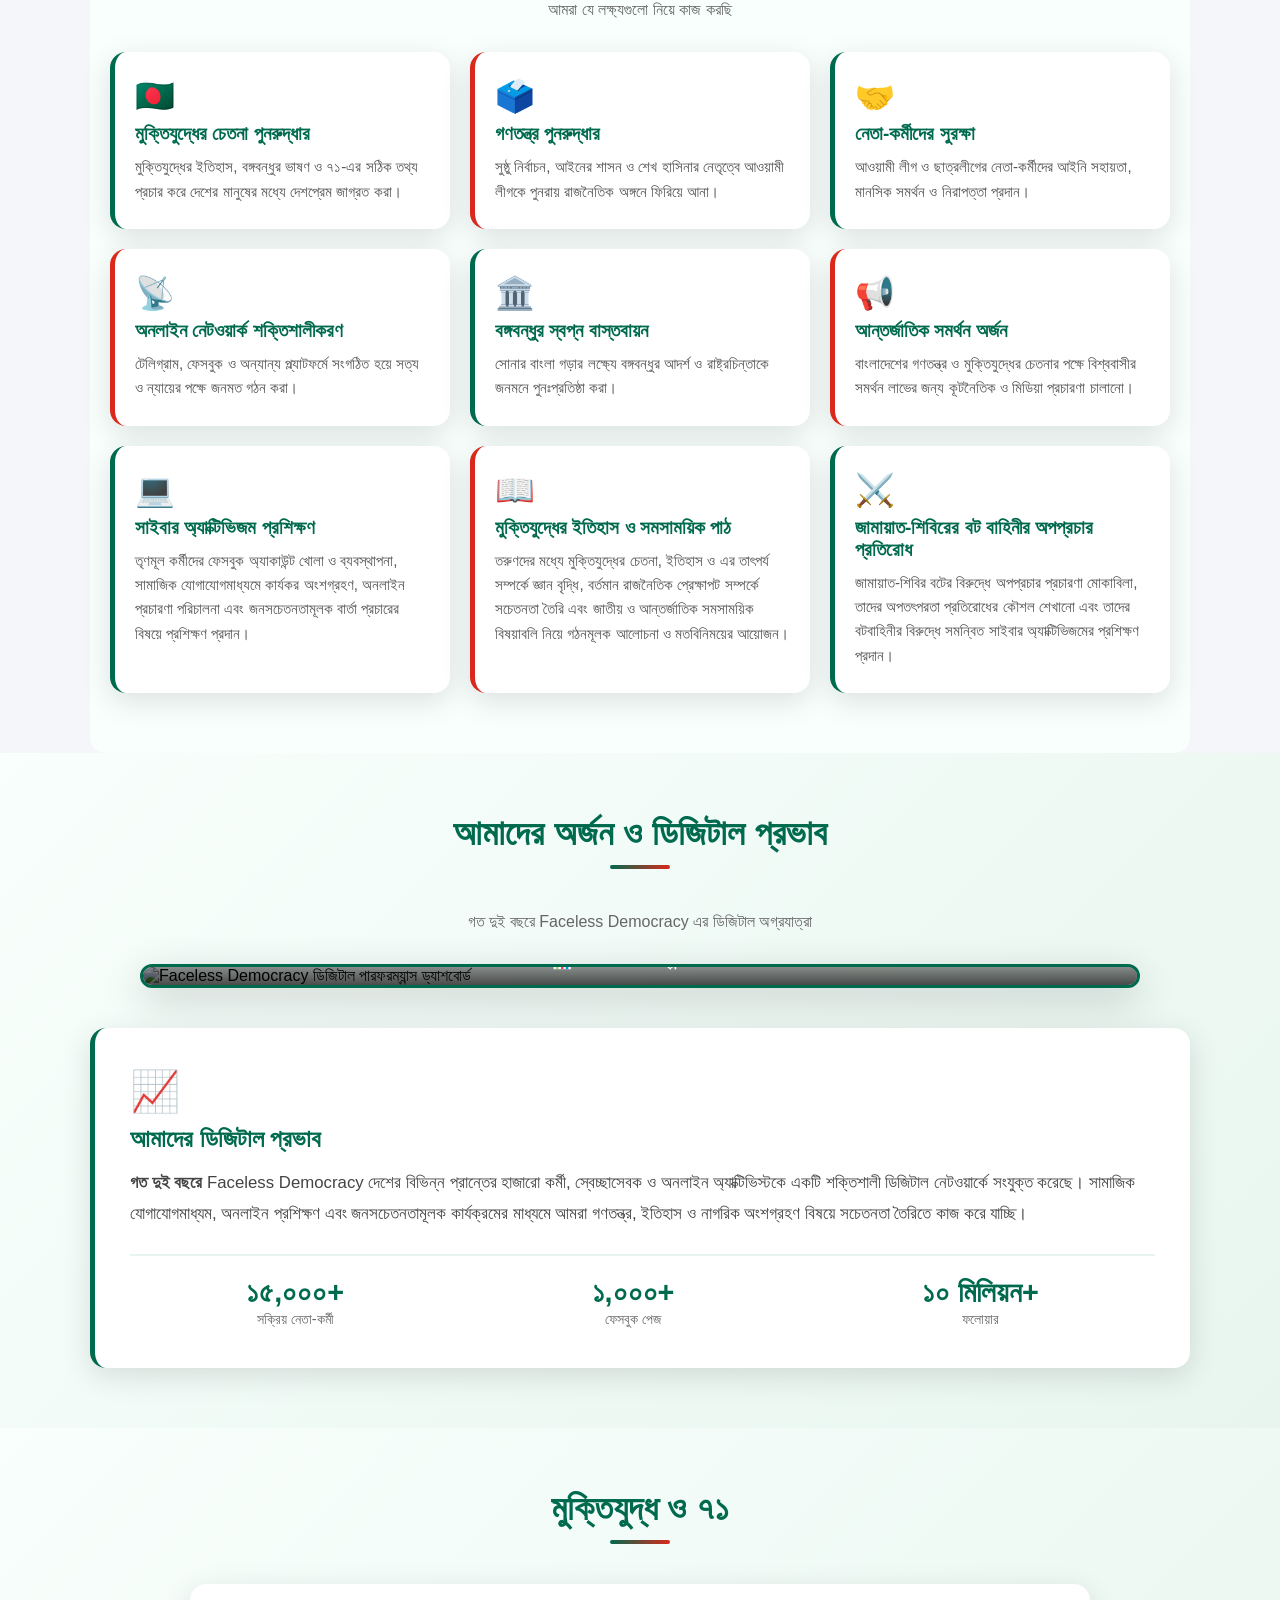
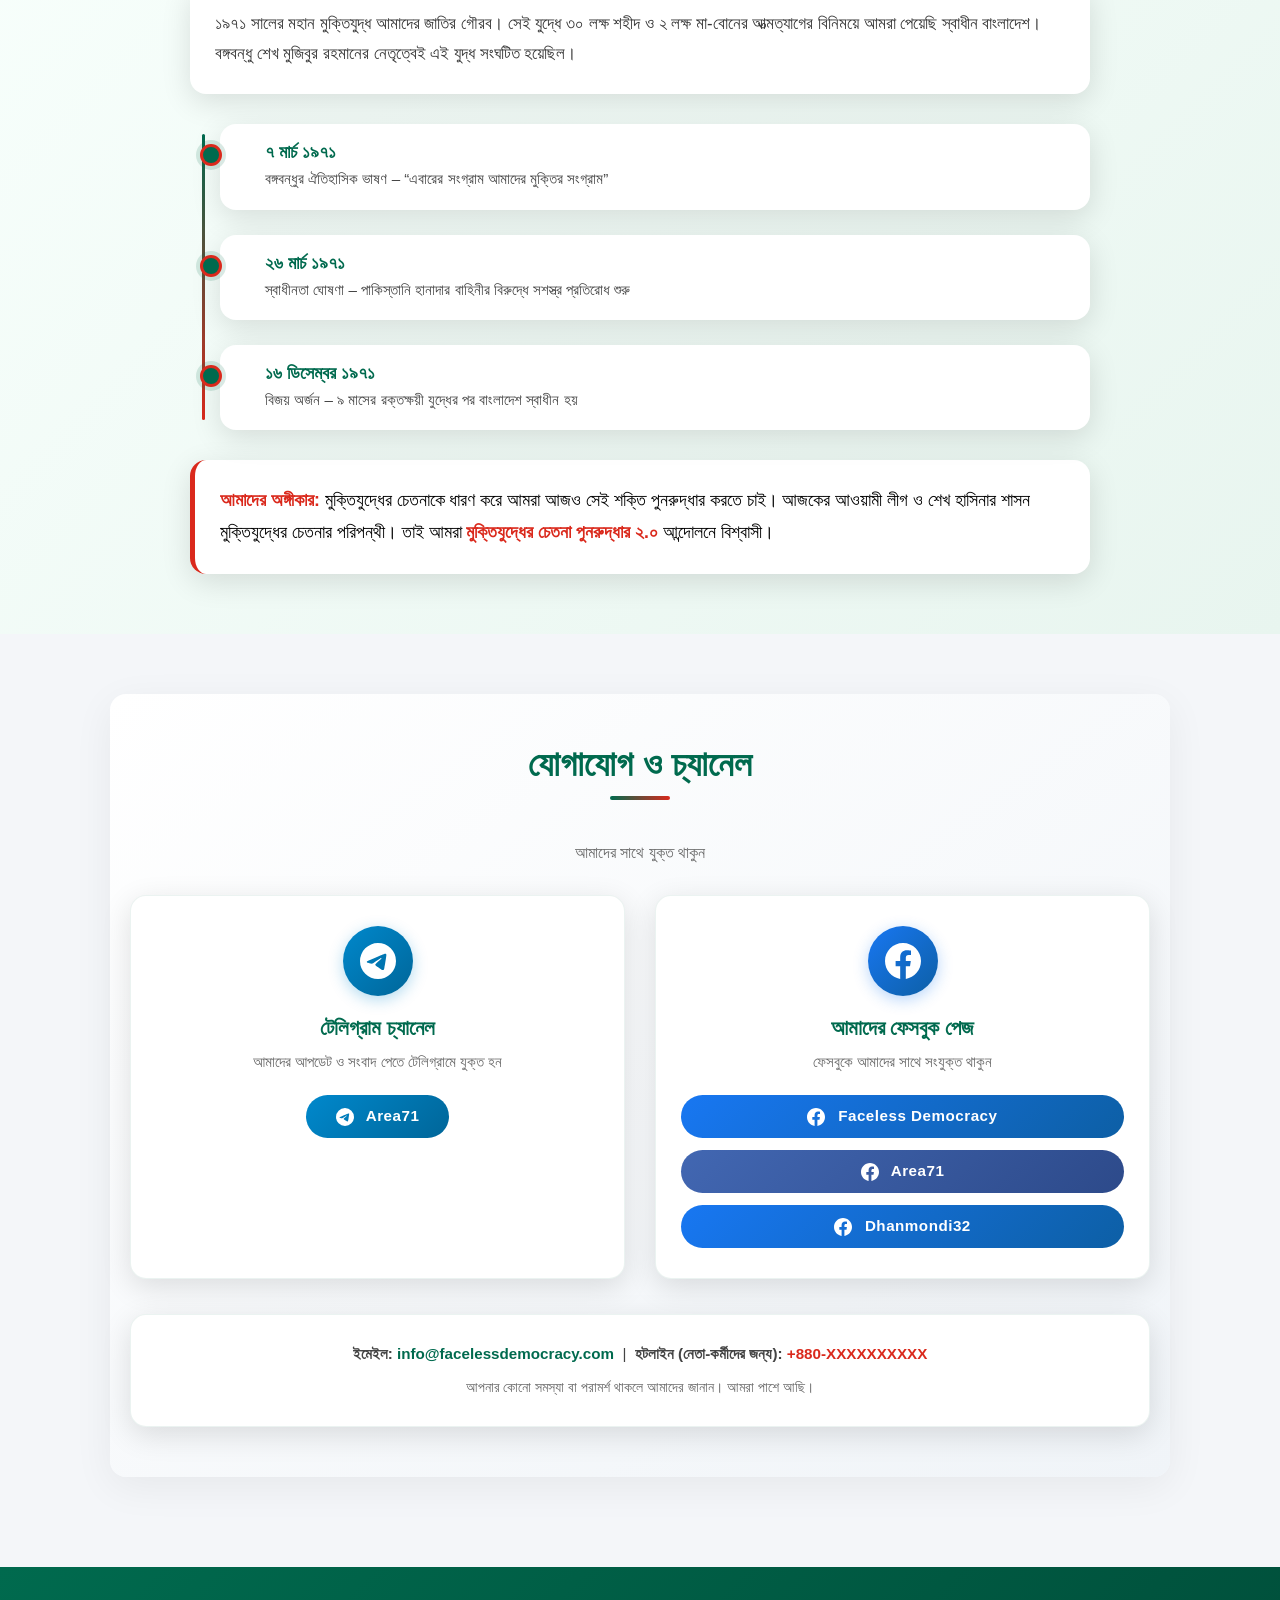
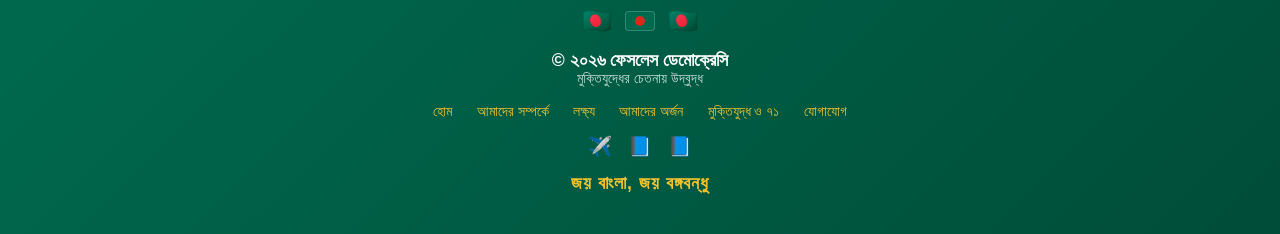
==== commit 1f47581a: "Update bd.html" ====
--- a/bd.html
+++ b/bd.html
@@ -23,6 +23,9 @@
             --shadow: 0 8px 30px rgba(0,0,0,0.12);
             --shadow-hover: 0 12px 40px rgba(0,0,0,0.2);
             --radius: 16px;
+            --telegram-blue: #0088cc;
+            --facebook-blue: #1877f2;
+            --facebook-dark: #4267b2;
         }
 
         /* Navbar */
@@ -248,7 +251,7 @@
         .card.red-border { border-left-color: var(--flag-red); }
         .card .icon-big { font-size: 2rem; display: block; margin-bottom: 8px; }
 
-        /* ✨ আমাদের অর্জন ও ডিজিটাল প্রভাব (হাই-কোয়ালিটি) */
+        /* ✨ আমাদের অর্জন ও ডিজিটাল প্রভাব */
         .achievement-section {
             background: linear-gradient(135deg, #f8fffc, #e8f5ef);
             padding: 60px 20px;
@@ -450,7 +453,7 @@
         }
         .commitment-text strong { color: var(--flag-red); }
 
-        /* Contact */
+        /* ✨ যোগাযোগ ও চ্যানেল (হাই-কোয়ালিটি) */
         .contact-premium {
             background: linear-gradient(145deg, #ffffff, #f0f4f8);
             padding: 50px 20px;
@@ -462,78 +465,155 @@
         .contact-grid {
             display: grid;
             grid-template-columns: 1fr 1fr;
-            gap: 25px;
+            gap: 30px;
             margin-top: 20px;
         }
         .contact-card {
             background: white;
-            padding: 25px 20px;
+            padding: 30px 25px;
             border-radius: var(--radius);
             box-shadow: var(--shadow);
-            transition: all 0.3s ease;
+            transition: all 0.4s ease;
             text-align: center;
-        }
-        .contact-card:hover { transform: translateY(-5px); box-shadow: var(--shadow-hover); }
+            border: 1px solid rgba(0,106,78,0.08);
+        }
+        .contact-card:hover {
+            transform: translateY(-8px);
+            box-shadow: var(--shadow-hover);
+            border-color: var(--flag-green);
+        }
         .contact-card .icon-circle {
-            width: 60px;
-            height: 60px;
+            width: 70px;
+            height: 70px;
             border-radius: 50%;
             display: flex;
             align-items: center;
             justify-content: center;
-            margin: 0 auto 15px;
-            font-size: 28px;
-            color: white;
-        }
-        .contact-card .icon-circle.telegram { background: linear-gradient(135deg, #0088cc, #006699); }
-        .contact-card .icon-circle.facebook { background: linear-gradient(135deg, #1877f2, #0d5fa5); }
+            margin: 0 auto 20px;
+            transition: all 0.3s ease;
+        }
+        .contact-card .icon-circle svg {
+            width: 36px;
+            height: 36px;
+            fill: white;
+        }
+        .contact-card .icon-circle.telegram-icon {
+            background: linear-gradient(135deg, #0088cc, #006699);
+            box-shadow: 0 4px 15px rgba(0,136,204,0.3);
+        }
+        .contact-card .icon-circle.telegram-icon:hover {
+            transform: scale(1.08);
+            box-shadow: 0 6px 25px rgba(0,136,204,0.4);
+        }
+        .contact-card .icon-circle.facebook-icon {
+            background: linear-gradient(135deg, #1877f2, #0d5fa5);
+            box-shadow: 0 4px 15px rgba(24,119,242,0.3);
+        }
+        .contact-card .icon-circle.facebook-icon:hover {
+            transform: scale(1.08);
+            box-shadow: 0 6px 25px rgba(24,119,242,0.4);
+        }
         .contact-card h3 {
             color: var(--flag-green);
-            font-size: 1.2rem;
-            margin-bottom: 8px;
+            font-size: 1.3rem;
+            margin-bottom: 10px;
         }
         .contact-card p {
             color: #666;
             font-size: 0.95rem;
-            margin-bottom: 15px;
+            margin-bottom: 20px;
+            line-height: 1.6;
         }
         .btn-contact {
             display: inline-block;
-            padding: 10px 25px;
+            padding: 12px 30px;
             border-radius: 50px;
             text-decoration: none;
-            font-weight: 600;
-            font-size: 0.9rem;
+            font-weight: 700;
+            font-size: 0.95rem;
             transition: all 0.3s ease;
             color: white;
-        }
-        .btn-contact.telegram-btn { background: linear-gradient(135deg, #0088cc, #006699); }
-        .btn-contact.telegram-btn:hover { transform: scale(1.05); box-shadow: 0 6px 25px rgba(0,136,204,0.4); }
-        .btn-contact.fb-btn { background: linear-gradient(135deg, #1877f2, #0d5fa5); }
-        .btn-contact.fb-btn:hover { transform: scale(1.05); box-shadow: 0 6px 25px rgba(24,119,242,0.4); }
-        .btn-contact.fb-btn-alt { background: linear-gradient(135deg, #4267b2, #2d4a8a); }
-        .btn-contact.fb-btn-alt:hover { transform: scale(1.05); box-shadow: 0 6px 25px rgba(66,103,178,0.4); }
-
-        .facebook-group { display: flex; flex-direction: column; gap: 10px; margin-top: 5px; }
-        .facebook-group .btn-contact { width: 100%; }
+            letter-spacing: 0.5px;
+        }
+        .btn-contact.telegram-btn {
+            background: linear-gradient(135deg, #0088cc, #006699);
+        }
+        .btn-contact.telegram-btn:hover {
+            transform: scale(1.05);
+            box-shadow: 0 6px 25px rgba(0,136,204,0.4);
+        }
+        .btn-contact.fb-btn {
+            background: linear-gradient(135deg, #1877f2, #0d5fa5);
+        }
+        .btn-contact.fb-btn:hover {
+            transform: scale(1.05);
+            box-shadow: 0 6px 25px rgba(24,119,242,0.4);
+        }
+        .btn-contact.fb-btn-alt {
+            background: linear-gradient(135deg, #4267b2, #2d4a8a);
+        }
+        .btn-contact.fb-btn-alt:hover {
+            transform: scale(1.05);
+            box-shadow: 0 6px 25px rgba(66,103,178,0.4);
+        }
+
+        .facebook-group {
+            display: flex;
+            flex-direction: column;
+            gap: 12px;
+            margin-top: 5px;
+        }
+        .facebook-group .btn-contact {
+            width: 100%;
+        }
 
         .contact-extra {
-            margin-top: 30px;
+            margin-top: 35px;
             text-align: center;
-            padding: 20px;
+            padding: 25px;
             background: white;
             border-radius: var(--radius);
             box-shadow: var(--shadow);
-        }
-        .contact-extra p { font-size: 0.95rem; line-height: 1.8; color: #444; }
-        .contact-extra a { color: var(--flag-green); text-decoration: none; font-weight: 600; }
-        .contact-extra a:hover { color: var(--flag-red); }
-        .contact-extra .highlight { color: var(--flag-red); font-weight: 600; }
+            border: 1px solid rgba(0,106,78,0.08);
+        }
+        .contact-extra p {
+            font-size: 0.95rem;
+            line-height: 1.8;
+            color: #444;
+        }
+        .contact-extra a {
+            color: var(--flag-green);
+            text-decoration: none;
+            font-weight: 600;
+        }
+        .contact-extra a:hover {
+            color: var(--flag-red);
+        }
+        .contact-extra .highlight {
+            color: var(--flag-red);
+            font-weight: 600;
+        }
 
         @media (max-width: 768px) {
-            .contact-grid { grid-template-columns: 1fr; gap: 20px; }
-            .contact-card { padding: 20px 15px; }
-            .facebook-group .btn-contact { width: 100%; }
+            .contact-grid {
+                grid-template-columns: 1fr;
+                gap: 20px;
+            }
+            .contact-card {
+                padding: 20px 15px;
+            }
+            .contact-card .icon-circle {
+                width: 60px;
+                height: 60px;
+                margin: 0 auto 15px;
+            }
+            .contact-card .icon-circle svg {
+                width: 28px;
+                height: 28px;
+            }
+            .facebook-group .btn-contact {
+                width: 100%;
+            }
         }
 
         /* Footer */
@@ -716,7 +796,7 @@
         </div>
     </section>
 
-    <!-- ✨ আমাদের অর্জন ও ডিজিটাল প্রভাব (হাই-কোয়ালিটি) -->
+    <!-- ✨ আমাদের অর্জন ও ডিজিটাল প্রভাব -->
     <section id="achievement" class="achievement-section">
         <div class="achievement-content">
             <div class="section-title-wrapper">
@@ -724,17 +804,17 @@
             </div>
             <div class="section-subtitle">গত দুই বছরে Faceless Democracy এর ডিজিটাল অগ্রযাত্রা</div>
 
-            <!-- ড্যাশবোর্ড ছবি - প্রফেশনাল ফ্রেম -->
+            <!-- ড্যাশবোর্ড ছবি -->
             <div class="achievement-image-wrapper">
                 <div class="achievement-image">
-                    <img src="your-achievement-image.png" alt="Faceless Democracy ডিজিটাল পারফরম্যান্স ড্যাশবোর্ড">
+                    <img src="your-achievement-image.jpg" alt="Faceless Democracy ডিজিটাল পারফরম্যান্স ড্যাশবোর্ড">
                     <div class="image-overlay">
                         <span>📊 ডিজিটাল পারফরম্যান্স সারাংশ</span>
                     </div>
                 </div>
             </div>
 
-            <!-- টেক্সট - প্রফেশনাল কার্ড -->
+            <!-- টেক্সট কার্ড -->
             <div class="achievement-text-card">
                 <div class="achievement-icon">📈</div>
                 <h3>আমাদের ডিজিটাল প্রভাব</h3>
@@ -790,7 +870,7 @@
         </div>
     </section>
 
-    <!-- যোগাযোগ সেকশন -->
+    <!-- ✨ যোগাযোগ ও চ্যানেল (হাই-কোয়ালিটি) -->
     <section id="contact" class="container">
         <div class="contact-premium">
             <div class="section-title-wrapper">
@@ -799,21 +879,51 @@
             <div class="section-subtitle">আমাদের সাথে যুক্ত থাকুন</div>
 
             <div class="contact-grid">
+                <!-- টেলিগ্রাম -->
                 <div class="contact-card">
-                    <div class="icon-circle telegram">✈️</div>
+                    <div class="icon-circle telegram-icon">
+                        <svg xmlns="http://www.w3.org/2000/svg" viewBox="0 0 24 24" fill="white" width="36px" height="36px">
+                            <path d="M11.944 0A12 12 0 0 0 0 12a12 12 0 0 0 12 12 12 12 0 0 0 12-12A12 12 0 0 0 12 0a12 12 0 0 0-.056 0zm4.962 7.224c.1-.002.321.023.465.14a.506.506 0 0 1 .171.325c.016.093.036.306.02.472-.18 1.898-.962 6.502-1.36 8.627-.168.9-.499 1.201-.82 1.23-.696.065-1.225-.46-1.9-.902-1.056-.693-1.653-1.124-2.678-1.8-1.185-.78-.417-1.21.258-1.91.177-.184 3.247-2.977 3.307-3.23.007-.032.014-.15-.056-.212s-.174-.041-.249-.024c-.106.024-1.793 1.14-5.061 3.345-.48.33-.913.49-1.302.48-.428-.008-1.252-.241-1.865-.44-.752-.245-1.349-.374-1.297-.789.027-.216.325-.437.893-.663 3.498-1.524 5.83-2.529 6.998-3.014 3.332-1.386 4.025-1.627 4.476-1.635z"/>
+                        </svg>
+                    </div>
                     <h3>টেলিগ্রাম চ্যানেল</h3>
                     <p>আমাদের আপডেট ও সংবাদ পেতে টেলিগ্রামে যুক্ত হন</p>
-                    <a href="https://t.me/areaseventy1" target="_blank" class="btn-contact telegram-btn">📢 Area71</a>
+                    <a href="https://t.me/areaseventy1" target="_blank" class="btn-contact telegram-btn">
+                        <svg xmlns="http://www.w3.org/2000/svg" viewBox="0 0 24 24" fill="white" width="18px" height="18px" style="vertical-align: middle; margin-right: 8px;">
+                            <path d="M11.944 0A12 12 0 0 0 0 12a12 12 0 0 0 12 12 12 12 0 0 0 12-12A12 12 0 0 0 12 0a12 12 0 0 0-.056 0zm4.962 7.224c.1-.002.321.023.465.14a.506.506 0 0 1 .171.325c.016.093.036.306.02.472-.18 1.898-.962 6.502-1.36 8.627-.168.9-.499 1.201-.82 1.23-.696.065-1.225-.46-1.9-.902-1.056-.693-1.653-1.124-2.678-1.8-1.185-.78-.417-1.21.258-1.91.177-.184 3.247-2.977 3.307-3.23.007-.032.014-.15-.056-.212s-.174-.041-.249-.024c-.106.024-1.793 1.14-5.061 3.345-.48.33-.913.49-1.302.48-.428-.008-1.252-.241-1.865-.44-.752-.245-1.349-.374-1.297-.789.027-.216.325-.437.893-.663 3.498-1.524 5.83-2.529 6.998-3.014 3.332-1.386 4.025-1.627 4.476-1.635z"/>
+                        </svg>
+                        Area71
+                    </a>
                 </div>
 
+                <!-- ফেসবুক -->
                 <div class="contact-card">
-                    <div class="icon-circle facebook">📘</div>
+                    <div class="icon-circle facebook-icon">
+                        <svg xmlns="http://www.w3.org/2000/svg" viewBox="0 0 24 24" fill="white" width="36px" height="36px">
+                            <path d="M24 12.073c0-6.627-5.373-12-12-12s-12 5.373-12 12c0 5.99 4.388 10.954 10.125 11.854v-8.385H7.078v-3.47h3.047V9.43c0-3.007 1.792-4.669 4.533-4.669 1.312 0 2.686.235 2.686.235v2.953H15.83c-1.491 0-1.956.925-1.956 1.874v2.25h3.328l-.532 3.47h-2.796v8.385C19.612 23.027 24 18.062 24 12.073z"/>
+                        </svg>
+                    </div>
                     <h3>আমাদের ফেসবুক পেজ</h3>
                     <p>ফেসবুকে আমাদের সাথে সংযুক্ত থাকুন</p>
                     <div class="facebook-group">
-                        <a href="https://web.facebook.com/faceless.democracy/" target="_blank" class="btn-contact fb-btn">Faceless Democracy</a>
-                        <a href="https://web.facebook.com/areaseventy1" target="_blank" class="btn-contact fb-btn-alt">Area71</a>
-                        <a href="https://web.facebook.com/dhanmondithirtytwo" target="_blank" class="btn-contact fb-btn">Dhanmondi32</a>
+                        <a href="https://web.facebook.com/faceless.democracy/" target="_blank" class="btn-contact fb-btn">
+                            <svg xmlns="http://www.w3.org/2000/svg" viewBox="0 0 24 24" fill="white" width="18px" height="18px" style="vertical-align: middle; margin-right: 8px;">
+                                <path d="M24 12.073c0-6.627-5.373-12-12-12s-12 5.373-12 12c0 5.99 4.388 10.954 10.125 11.854v-8.385H7.078v-3.47h3.047V9.43c0-3.007 1.792-4.669 4.533-4.669 1.312 0 2.686.235 2.686.235v2.953H15.83c-1.491 0-1.956.925-1.956 1.874v2.25h3.328l-.532 3.47h-2.796v8.385C19.612 23.027 24 18.062 24 12.073z"/>
+                            </svg>
+                            Faceless Democracy
+                        </a>
+                        <a href="https://web.facebook.com/areaseventy1" target="_blank" class="btn-contact fb-btn-alt">
+                            <svg xmlns="http://www.w3.org/2000/svg" viewBox="0 0 24 24" fill="white" width="18px" height="18px" style="vertical-align: middle; margin-right: 8px;">
+                                <path d="M24 12.073c0-6.627-5.373-12-12-12s-12 5.373-12 12c0 5.99 4.388 10.954 10.125 11.854v-8.385H7.078v-3.47h3.047V9.43c0-3.007 1.792-4.669 4.533-4.669 1.312 0 2.686.235 2.686.235v2.953H15.83c-1.491 0-1.956.925-1.956 1.874v2.25h3.328l-.532 3.47h-2.796v8.385C19.612 23.027 24 18.062 24 12.073z"/>
+                            </svg>
+                            Area71
+                        </a>
+                        <a href="https://web.facebook.com/dhanmondithirtytwo" target="_blank" class="btn-contact fb-btn">
+                            <svg xmlns="http://www.w3.org/2000/svg" viewBox="0 0 24 24" fill="white" width="18px" height="18px" style="vertical-align: middle; margin-right: 8px;">
+                                <path d="M24 12.073c0-6.627-5.373-12-12-12s-12 5.373-12 12c0 5.99 4.388 10.954 10.125 11.854v-8.385H7.078v-3.47h3.047V9.43c0-3.007 1.792-4.669 4.533-4.669 1.312 0 2.686.235 2.686.235v2.953H15.83c-1.491 0-1.956.925-1.956 1.874v2.25h3.328l-.532 3.47h-2.796v8.385C19.612 23.027 24 18.062 24 12.073z"/>
+                            </svg>
+                            Dhanmondi32
+                        </a>
                     </div>
                 </div>
             </div>
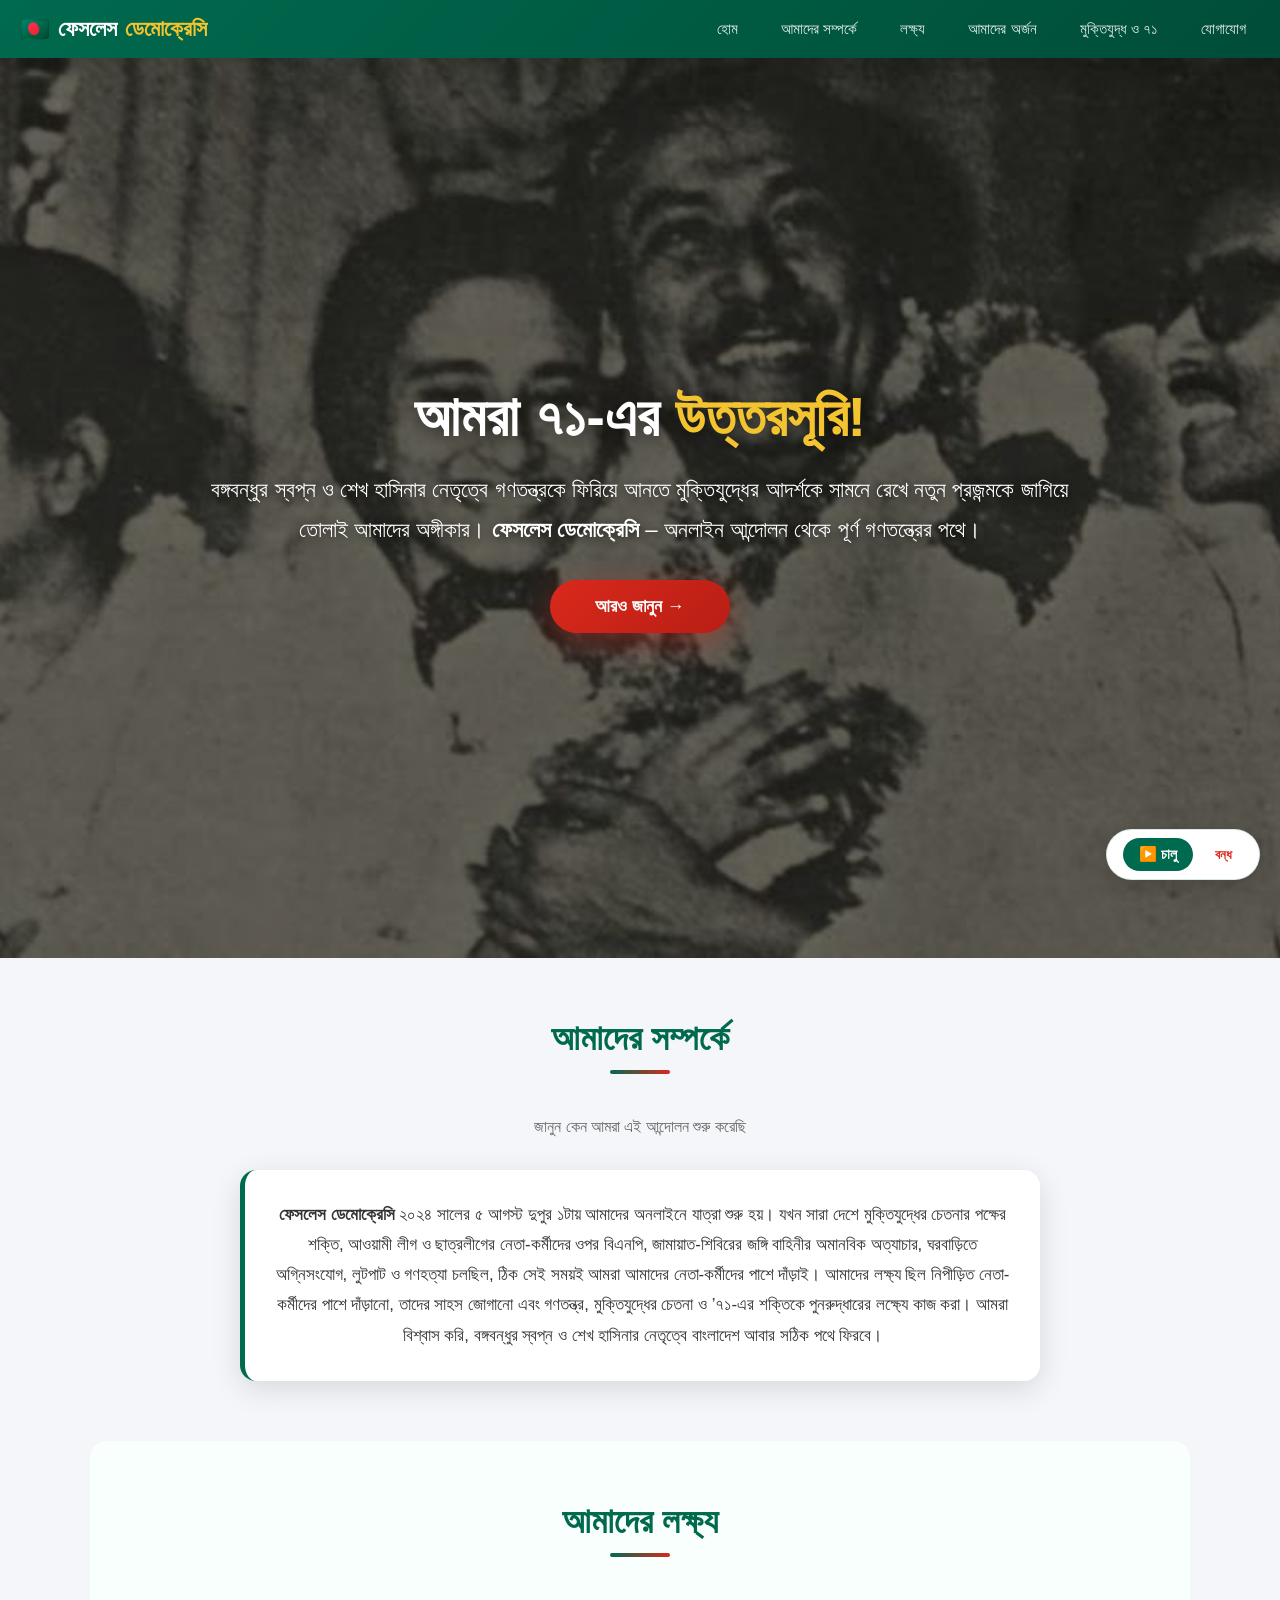
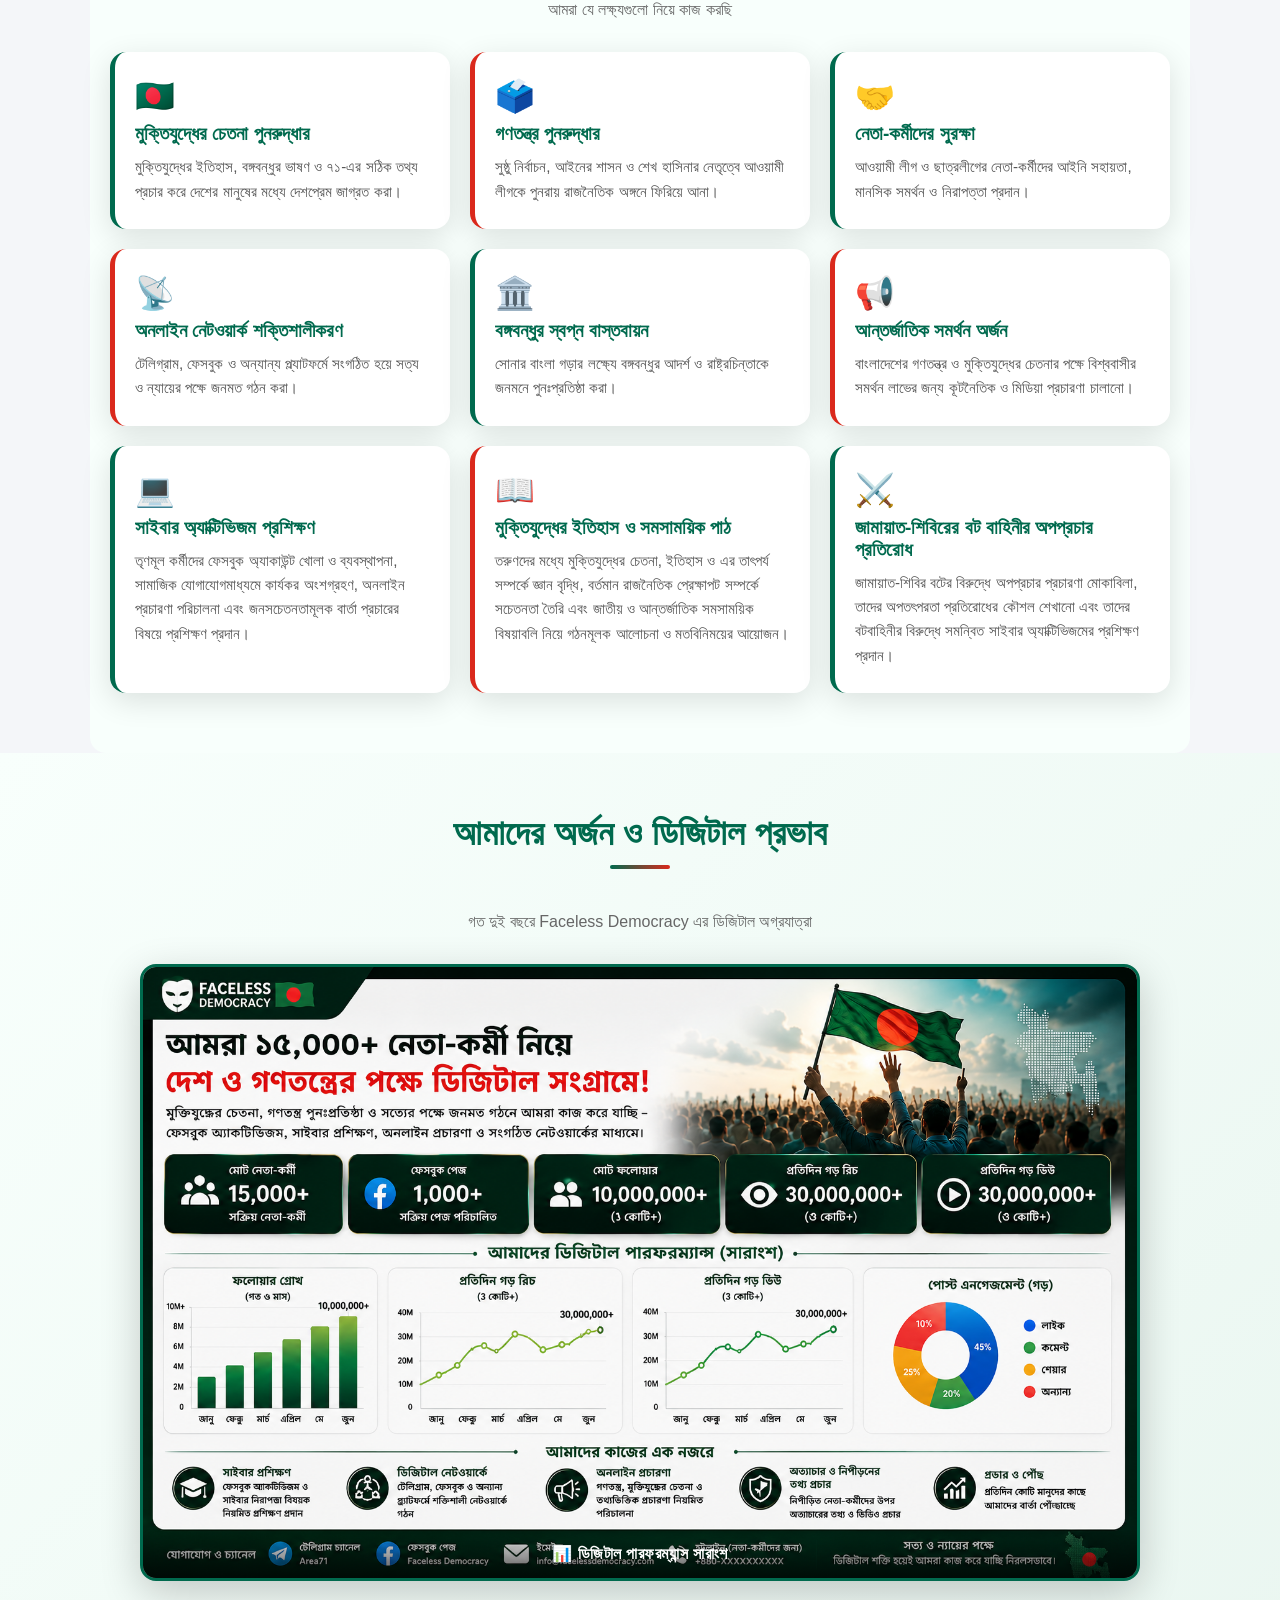
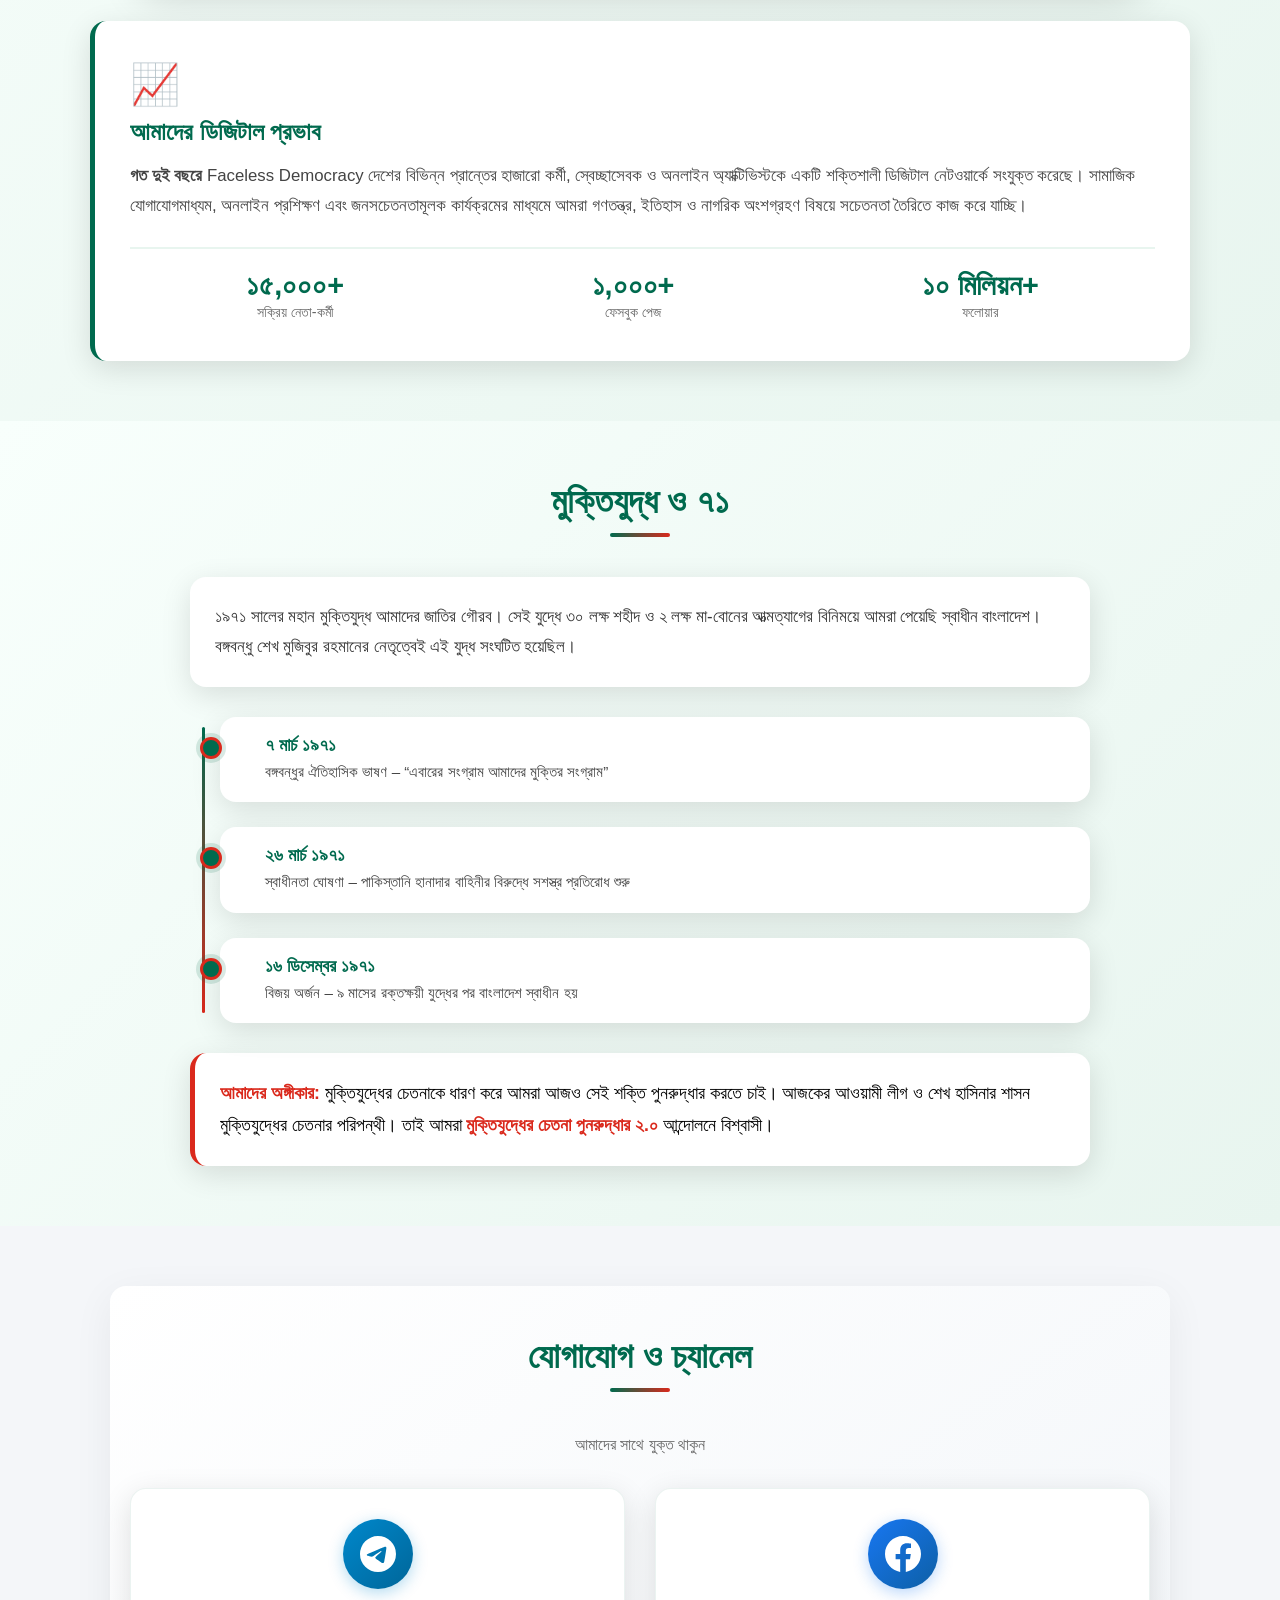
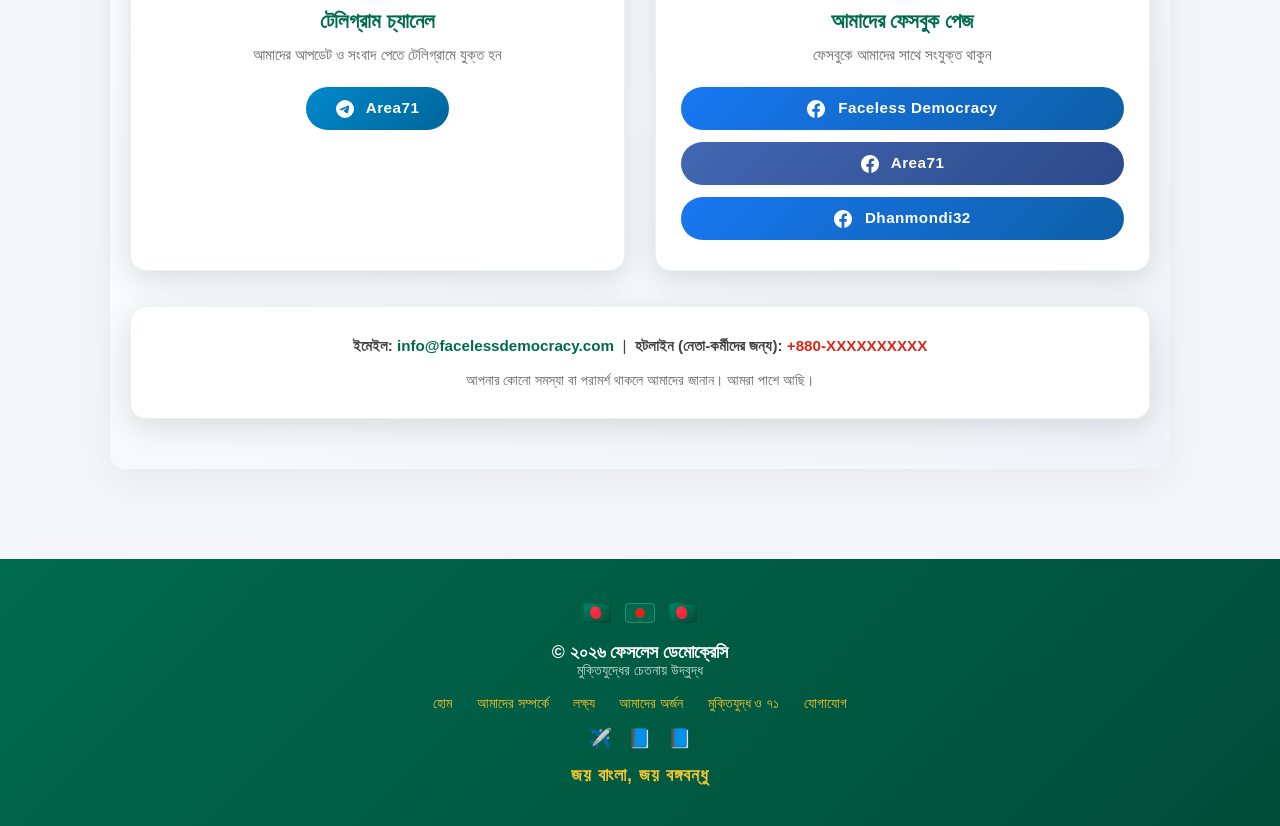
==== commit a879d2ac: "Update bd.html" ====
--- a/bd.html
+++ b/bd.html
@@ -807,7 +807,7 @@
             <!-- ড্যাশবোর্ড ছবি -->
             <div class="achievement-image-wrapper">
                 <div class="achievement-image">
-                    <img src="your-achievement-image.jpg" alt="Faceless Democracy ডিজিটাল পারফরম্যান্স ড্যাশবোর্ড">
+                    <img src="your-achievement-image.png" alt="Faceless Democracy ডিজিটাল পারফরম্যান্স ড্যাশবোর্ড">
                     <div class="image-overlay">
                         <span>📊 ডিজিটাল পারফরম্যান্স সারাংশ</span>
                     </div>
